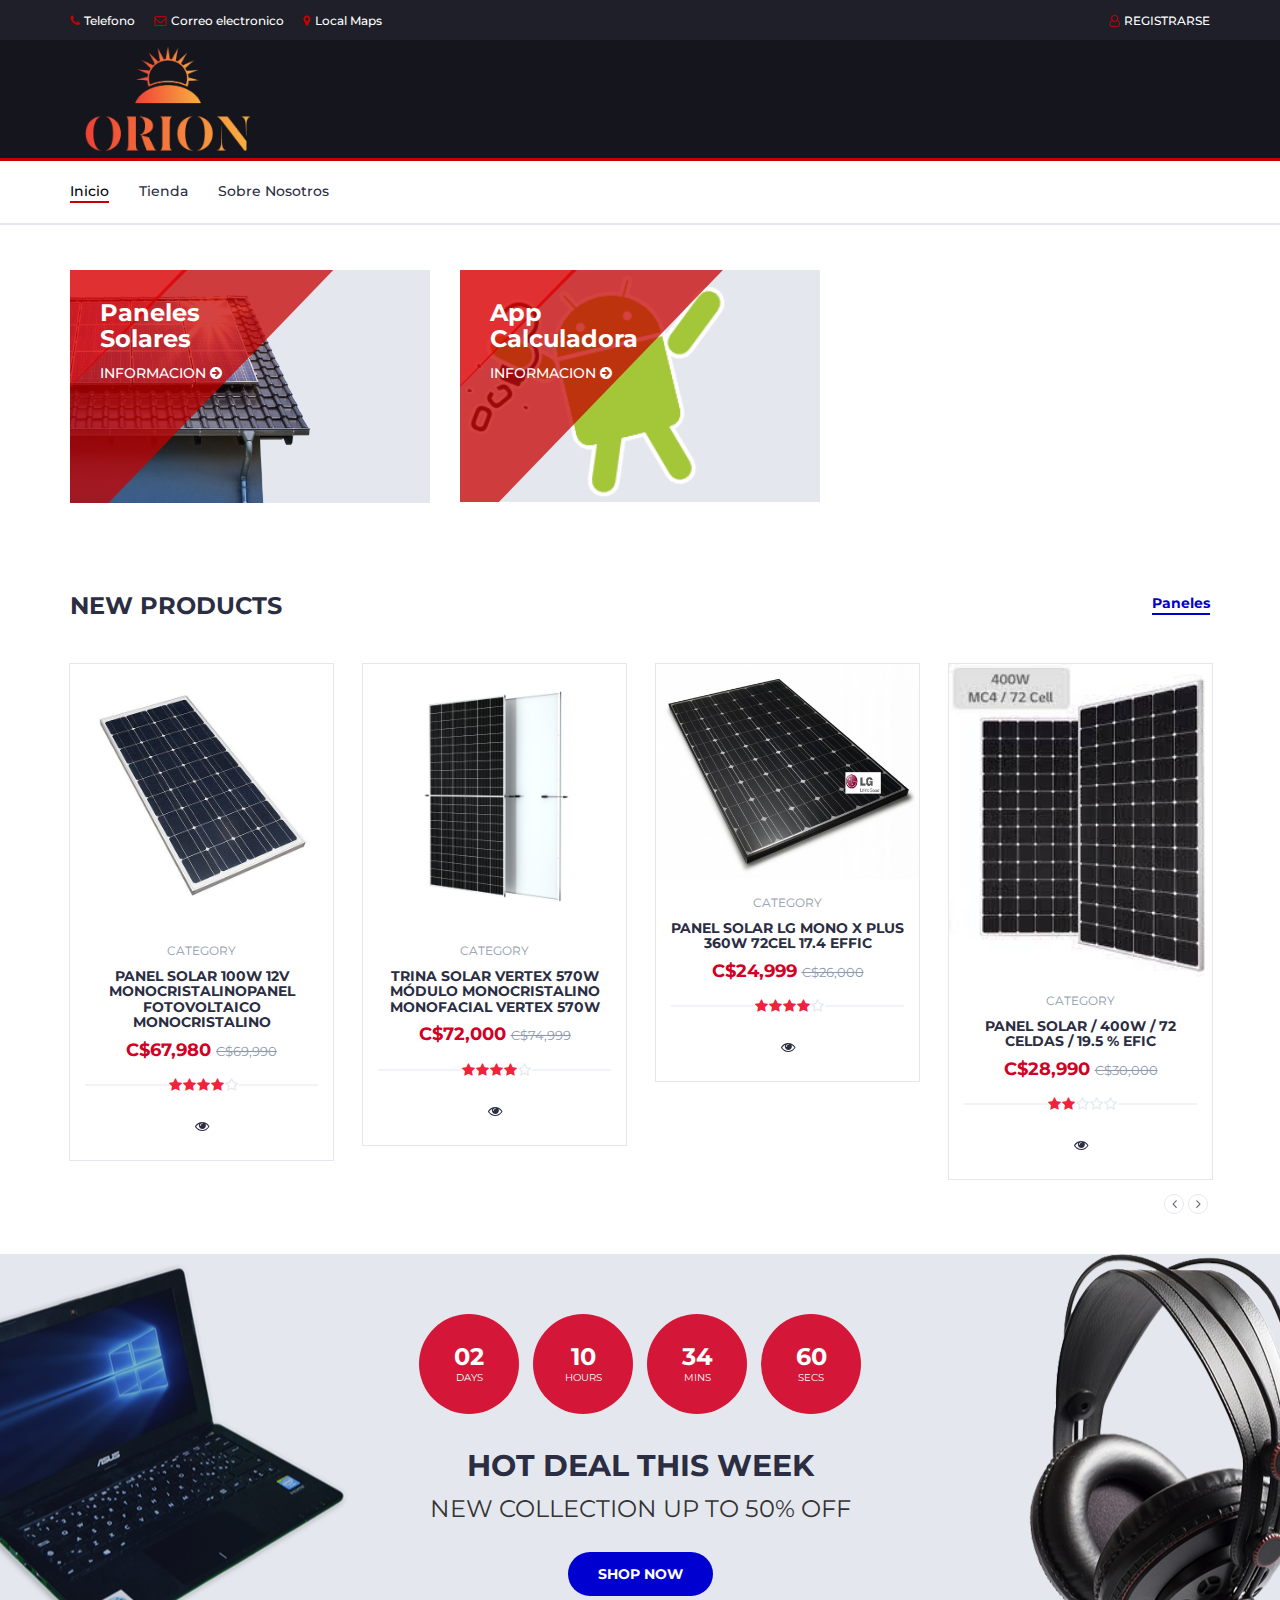
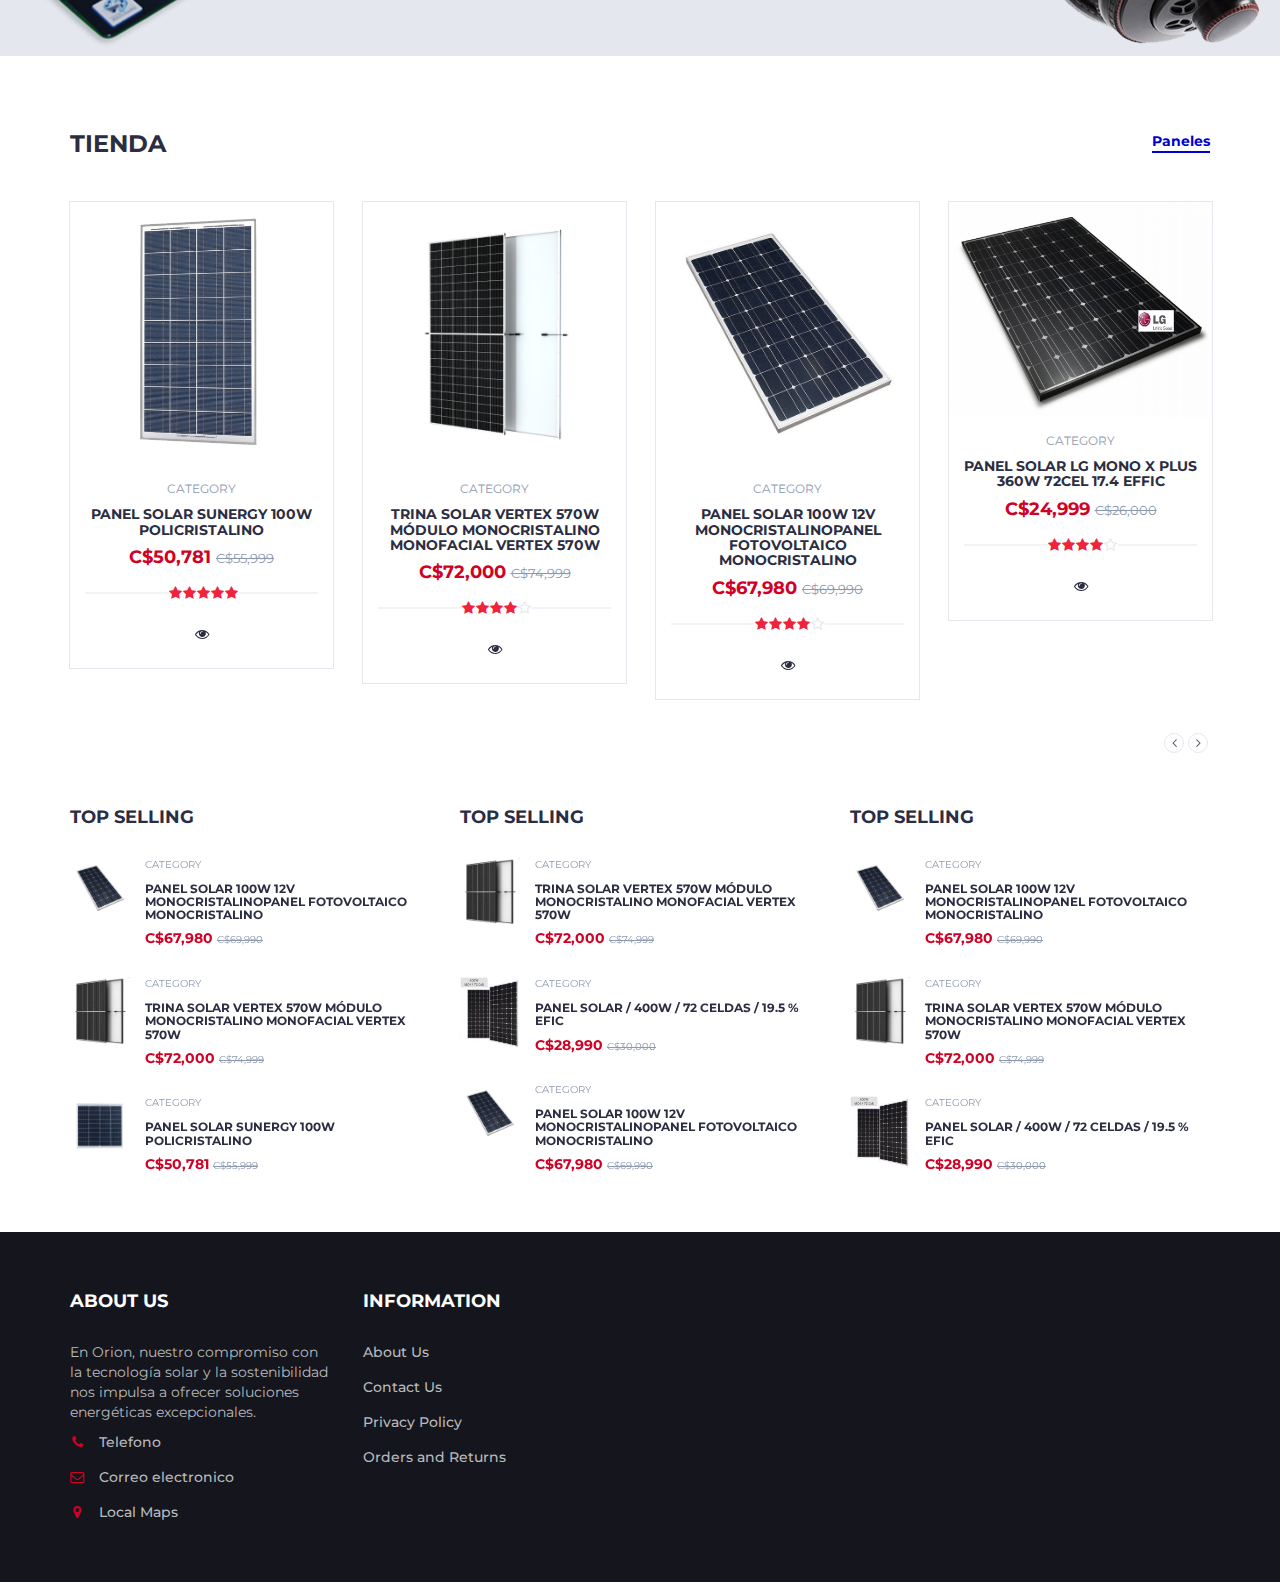
==== index.html @ b69efedc "act" ====
<!DOCTYPE html>
<html lang="en">
	<head>
		<meta charset="utf-8">
		<meta http-equiv="X-UA-Compatible" content="IE=edge">
		<meta name="viewport" content="width=device-width, initial-scale=1">
		 <!-- The above 3 meta tags *must* come first in the head; any other head content must come *after* these tags -->

		<title>Inicio | Orión</title>

		<!-- Google font -->
		<link href="https://fonts.googleapis.com/css?family=Montserrat:400,500,700" rel="stylesheet">

		<!-- Bootstrap -->
		<link type="text/css" rel="stylesheet" href="css/bootstrap.min.css"/>

		<!-- Slick -->
		<link type="text/css" rel="stylesheet" href="css/slick.css"/>
		<link type="text/css" rel="stylesheet" href="css/slick-theme.css"/>

		<!-- nouislider -->
		<link type="text/css" rel="stylesheet" href="css/nouislider.min.css"/>

		<!-- Font Awesome Icon -->
		<link rel="stylesheet" href="css/font-awesome.min.css">

		<!-- Custom stlylesheet -->
		<link type="text/css" rel="stylesheet" href="css/style.css"/>

		<!-- HTML5 shim and Respond.js for IE8 support of HTML5 elements and media queries -->
		<!-- WARNING: Respond.js doesn't work if you view the page via file:// -->
		<!--[if lt IE 9]>
		  <script src="https://oss.maxcdn.com/html5shiv/3.7.3/html5shiv.min.js"></script>
		  <script src="https://oss.maxcdn.com/respond/1.4.2/respond.min.js"></script>
		<![endif]-->

    </head>
	<body>
		<!-- HEADER -->
		<header>
			<!-- TOP HEADER -->
			<div id="top-header">
				<div class="container">
					<ul class="header-links pull-left">
						<li><a href="https://api.whatsapp.com/send?phone=50578000739" target="_blank"><i class="fa fa-phone"></i>Telefono</a></li>
						<li><a href="https://mail.google.com/mail/u/0/#all?compose=DmwnWsdDxHZrjQcBSqwxXVgsZwNZvrclmrQvTxMDxfmbJLDRdxqmXTDnPGCnsLcTkZTMPWDdGZxl"><i class="fa fa-envelope-o"></i>Correo electronico</a></li>
						<li><a href="https://goo.gl/maps/2Bye7nDA3niQNHXu9" target="_blank"><i class="fa fa-map-marker"></i>Local Maps</a></li>
					</ul>
					<ul class="header-links pull-right">
						<li><a href="/blank.html"><i class="fa fa-user-o" id="account"></i>REGISTRARSE</a></li>
					</ul>
				</div>
			</div>
			<!-- /TOP HEADER -->

			<script>
				window.onload = function() {
					var queryString = window.location.search;
					var urlParams = new URLSearchParams(queryString);
					var name = urlParams.get('name');
					if (name) {
						var accountLink = document.querySelector('.header-links li a[href="/blank.html"]');
						accountLink.innerHTML = '<i class="fa fa-user-o"></i>' + name;
					}
				};
			</script>

			<!-- MAIN HEADER -->
			<div id="header">
				<!-- container -->
				<div class="container">
					<!-- row -->
					<div class="rowL">
						<!-- LOGO -->
						<div class="col-md-3">
							<div class="header-logo">
								<a href="/index.html" class="logo">
									<img src="./img/logo.png" alt="" id="Logo_">
								</a>
							</div>
						</div>
						<!-- /LOGO -->


						<!-- ACCOUNT -->
						<div class="col-md-3 clearfix">
							<div class="header-ctn">



								<!-- Menu Toogle -->
								<div class="menu-toggle">
									<a href="#">
										<i class="fa fa-bars"></i>
										<span>Menu</span>
									</a>
								</div>
								<!-- /Menu Toogle -->
							</div>
						</div>
						<!-- /ACCOUNT -->
					</div>
					<!-- row -->
				</div>
				<!-- container -->
			</div>
			<!-- /MAIN HEADER -->
		</header>
		<!-- /HEADER -->

		<!-- NAVIGATION -->
		<nav id="navigation">
			<!-- container -->
			<div class="container">
				<!-- responsive-nav -->
				<div id="responsive-nav">
					<!-- NAV -->
					<ul class="main-nav nav navbar-nav">
						<li class="active"><a href="/index.html">Inicio</a></li>
						<li><a href="https://www.whatsapp.com/catalog/50578000739/?app_absent=0">Tienda</a></li>
						<li><a href="/about us.html">Sobre Nosotros</a></li>
					</ul>
					<!-- /NAV -->
				</div>
				<!-- /responsive-nav -->
			</div>
			<!-- /container -->
		</nav>
		<!-- /NAVIGATION -->

		<!-- SECTION -->
		<div class="section">
			<!-- container -->
			<div class="container">
				<!-- row -->
				<div class="row">
					<!-- shop -->
					<div class="col-md-4 col-xs-6">
						<div class="shop">
							<div class="shop-img">
								<img src="./img/product01 (2).png" alt="" id="product01">
							</div>
							<div class="shop-body">
								<h3>Paneles<br>Solares<br></h3>
								<a href="/Product_P.html" class="cta-btn">Informacion <i class="fa fa-arrow-circle-right"></i></a>
							</div>
						</div>
					</div>
					<!-- /shop -->


					<!-- shop -->
					<div class="col-md-4 col-xs-6">
						<div class="shop">
							<div class="shop-img">
								<img src="./img/product03.png" alt="" id="product03">
							</div>
							<div class="shop-body">
								<h3>App<br>Calculadora</h3>
								<a href="/app.html" class="cta-btn">Informacion <i class="fa fa-arrow-circle-right"></i></a>
							</div>
						</div>
					</div>
					<!-- /shop -->
				</div>
				<!-- /row -->
			</div>
			<!-- /container -->
		</div>
		<!-- /SECTION -->

		<!-- SECTION -->
		<div class="section">
			<!-- container -->
			<div class="container">
				<!-- row -->
				<div class="row">

					<!-- section title -->
					<div class="col-md-12">
						<div class="section-title">
							<h3 class="title">New Products</h3>
							<div class="section-nav">
								<ul class="section-tab-nav tab-nav">
									<li class="active"><a data-toggle="tab" href="#tab1">Paneles</a></li>
								</ul>
							</div>
						</div>
					</div>
					<!-- /section title -->

					<!-- Products tab & slick -->
					<div class="col-md-12">
						<div class="row">
							<div class="products-tabs">
								<!-- tab -->
								<div id="tab1" class="tab-pane active">
									<div class="products-slick" data-nav="#slick-nav-1">
										<!-- product -->
										<div class="product">
											<div class="product-img">
												<img src="./img/Panel Solar 100W 12V MonocristalinoPanel fotovoltaico monocristalinop2.jpg" alt="" id="product05" style="width: 100%;">
											</div>
											<div class="product-body">
												<p class="product-category">Category</p>
												<h3 class="product-name"><a href="#">Panel Solar 100W 12V MonocristalinoPanel fotovoltaico monocristalino</a></h3>
												<h4 class="product-price">C$67,980 <del class="product-old-price">C$69,990</del></h4>
												<div class="product-rating">
													<i class="fa fa-star"></i>
													<i class="fa fa-star"></i>
													<i class="fa fa-star"></i>
													<i class="fa fa-star"></i>
													<i class="fa fa-star-o"></i>
												</div>
												<div class="product-btns">
													<a href="/html P/Product_P.html"><button class="quick-view"><i class="fa fa-eye"></i></a><span class="tooltipp">quick view</span></button>
												</div>
											</div>
											<div class="add-to-cart">
												<a href="/html P/Product_P.html"><button class="add-to-cart-btn"><i class="fa fa-shopping-cart"></i>  Informacion</button> </a>
											</div>
										</div>
										<!-- /product -->

										<!-- product -->
										<div class="product">
											<div class="product-img">
												<img src="./img/TRINA SOLAR VERTEX 570W MÓDULO MONOCRISTALINO MONOFACIAL VERTEX 570W.jpg" alt="" id="product05" style="width: 100%;">
											</div>
											<div class="product-body">
												<p class="product-category">Category</p>
												<h3 class="product-name"><a href="#">TRINA SOLAR VERTEX 570W MÓDULO MONOCRISTALINO MONOFACIAL VERTEX 570W</a></h3>
												<h4 class="product-price">C$72,000 <del class="product-old-price">C$74,999</del></h4>
												<div class="product-rating">
													<i class="fa fa-star"></i>
													<i class="fa fa-star"></i>
													<i class="fa fa-star"></i>
													<i class="fa fa-star"></i>
													<i class="fa fa-star-o"></i>
												</div>

												<div class="product-btns">
													<a href="/html P/Product_p2.html"><button class="quick-view"><i class="fa fa-eye"></i></a><span class="tooltipp">quick view</span></button>
												</div>
											</div>
											<div class="add-to-cart">
												<a href="/html P/Product_p2.html"><button class="add-to-cart-btn"><i class="fa fa-shopping-cart"></i>  Informacion</button> </a>
											</div>
										</div>
										<!-- /product -->

										<!-- product -->
										<div class="product">
											<div class="product-img">
												<img src="./img/Panel Solar LG mono X plus 360w 72cel 17.4 Effic.jpeg" alt="" id="product05" style="width: 100%;">
											</div>
											<div class="product-body">
												<p class="product-category">Category</p>
												<h3 class="product-name"><a href="#">Panel Solar LG mono X plus 360w 72cel 17.4 Effic</a></h3>
												<h4 class="product-price">C$24,999 <del class="product-old-price">C$26,000</del></h4>
												<div class="product-rating">
													<i class="fa fa-star"></i>
													<i class="fa fa-star"></i>
													<i class="fa fa-star"></i>
													<i class="fa fa-star"></i>
													<i class="fa fa-star-o"></i>
												</div>
												<div class="product-btns">
													<a href="/html P/Product_p3.html"><button class="quick-view"><i class="fa fa-eye"></i></a><span class="tooltipp">quick view</span></button>
												</div>
											</div>
											<div class="add-to-cart">
												<a href="/html P/Product_p3.html"><button class="add-to-cart-btn"><i class="fa fa-shopping-cart"></i>  Informacion</button> </a>
											</div>
										</div>
										<!-- /product -->

										<!-- product -->
										<div class="product">
											<div class="product-img">
												<img src="./img/PANEL SOLAR 400W 72 CELDAS 19.5EFIC15 AÑOS G.jpeg" alt="" id="product05" style="width: 100%;">
											</div>
											<div class="product-body">
												<p class="product-category">Category</p>
												<h3 class="product-name"><a href="#">PANEL SOLAR / 400W / 72 CELDAS / 19.5 % EFIC </a></h3>
												<h4 class="product-price">C$28,990 <del class="product-old-price">C$30,000</del></h4>
												<div class="product-rating">
													<i class="fa fa-star"></i>
													<i class="fa fa-star"></i>
													<i class="fa fa-star-o"></i>
													<i class="fa fa-star-o"></i>
													<i class="fa fa-star-o"></i>
												</div>
												<div class="product-btns">
													<a href="/html P/Product_p4.html"><button class="quick-view"><i class="fa fa-eye"></i></a><span class="tooltipp">quick view</span></button>
												</div>
											</div>
											<div class="add-to-cart">
												<a href="/html P/Product_p4.html"><button class="add-to-cart-btn"><i class="fa fa-shopping-cart"></i>  Informacion</button> </a>
											</div>
										</div>
										<!-- /product -->

										<!-- product -->
										<div class="product">
											<div class="product-img">
												<img src="./img/SUNERGY_100W-POLY.png" alt="" id="product05" style="width: 100%;">
											</div>
											<div class="product-body">
												<p class="product-category">Category</p>
												<h3 class="product-name"><a href="#">PANEL SOLAR SUNERGY 100W POLICRISTALINO</a></h3>
												<h4 class="product-price">C$50,781 <del class="product-old-price">C$55,999</del></h4>
												<div class="product-rating">
													<i class="fa fa-star"></i>
													<i class="fa fa-star"></i>
													<i class="fa fa-star"></i>
													<i class="fa fa-star"></i>
													<i class="fa fa-star"></i>
												</div>
												<div class="product-btns">
													<a href="html P/product_p5.html"><button class="quick-view"><i class="fa fa-eye"></i></a><span class="tooltipp">quick view</span></button>
												</div>
											</div>
											<div class="add-to-cart">
												<a href="html P/product_p5.html"><button class="add-to-cart-btn"><i class="fa fa-shopping-cart"></i>  Informacion</button> </a>
											</div>
										</div>
										<!-- /product -->
									</div>
									<div id="slick-nav-1" class="products-slick-nav"></div>
								</div>
								<!-- /tab -->
							</div>
						</div>
					</div>
					<!-- Products tab & slick -->
				</div>
				<!-- /row -->
			</div>
			<!-- /container -->
		</div>
		<!-- /SECTION -->

		<!-- HOT DEAL SECTION -->
		<div id="hot-deal" class="section">
			<!-- container -->
			<div class="container">
				<!-- row -->
				<div class="row">
					<div class="col-md-12">
						<div class="hot-deal">
							<ul class="hot-deal-countdown">
								<li>
									<div>
										<h3>02</h3>
										<span>Days</span>
									</div>
								</li>
								<li>
									<div>
										<h3>10</h3>
										<span>Hours</span>
									</div>
								</li>
								<li>
									<div>
										<h3>34</h3>
										<span>Mins</span>
									</div>
								</li>
								<li>
									<div>
										<h3>60</h3>
										<span>Secs</span>
									</div>
								</li>
							</ul>
							<h2 class="text-uppercase">hot deal this week</h2>
							<p>New Collection Up to 50% OFF</p>
							<a class="primary-btn cta-btn" href="https://www.whatsapp.com/catalog/50578000739/?app_absent=0">Shop now</a>
						</div>
					</div>
				</div>
				<!-- /row -->
			</div>
			<!-- /container -->
		</div>
		<!-- /HOT DEAL SECTION -->

		<!-- SECTION -->
		<div class="section">
			<!-- container -->
			<div class="container">
				<!-- row -->
				<div class="row">

					<!-- section title -->
					<div class="col-md-12">
						<div class="section-title">
							<h3 class="title">Tienda</h3>
							<div class="section-nav">
								<ul class="section-tab-nav tab-nav">
									<li class="active"><a data-toggle="tab" href="#tab2">Paneles</a></li>
								</ul>
							</div>
						</div>
					</div>
					<!-- /section title -->

					<!-- Products tab & slick -->
					<div class="col-md-12">
						<div class="row">
							<div class="products-tabs">
								<!-- tab -->
								<div id="tab2" class="tab-pane fade in active">
									<div class="products-slick" data-nav="#slick-nav-2">
										<!-- product -->
										<div class="product">
											<div class="product-img">
												<img src="./img/SUNERGY_100W-POLY.png" alt="" id="product05" style="width: 100%;">
											</div>
											<div class="product-body">
												<p class="product-category">Category</p>
												<h3 class="product-name"><a href="html P/product_p5.html">PANEL SOLAR SUNERGY 100W POLICRISTALINO</a></h3>
												<h4 class="product-price">C$50,781 <del class="product-old-price">C$55,999</del></h4>
												<div class="product-rating">
													<i class="fa fa-star"></i>
													<i class="fa fa-star"></i>
													<i class="fa fa-star"></i>
													<i class="fa fa-star"></i>
													<i class="fa fa-star"></i>
												</div>
												<div class="product-btns">
													<a href="html P/product_p5.html"><button class="quick-view"><i class="fa fa-eye"></i></a><span class="tooltipp">quick view</span></button>
												</div>
											</div>
											<div class="add-to-cart">
												<a href="html P/product_p5.html"><button class="add-to-cart-btn"><i class="fa fa-shopping-cart"></i>  Informacion</button> </a>
											</div>
										</div>
										<!-- /product -->

										<!-- product -->
										<div class="product">
											<div class="product-img">
												<img src="./img/TRINA SOLAR VERTEX 570W MÓDULO MONOCRISTALINO MONOFACIAL VERTEX 570W.jpg" alt="" id="product05" style="width: 100%;">
											</div>
											<div class="product-body">
												<p class="product-category">Category</p>
												<h3 class="product-name"><a href="/html P/Product_p2.html">TRINA SOLAR VERTEX 570W MÓDULO MONOCRISTALINO MONOFACIAL VERTEX 570W</a></h3>
												<h4 class="product-price">C$72,000 <del class="product-old-price">C$74,999</del></h4>
												<div class="product-rating">
													<i class="fa fa-star"></i>
													<i class="fa fa-star"></i>
													<i class="fa fa-star"></i>
													<i class="fa fa-star"></i>
													<i class="fa fa-star-o"></i>
												</div>

												<div class="product-btns">
													<a href="/html P/Product_p2.html"><button class="quick-view"><i class="fa fa-eye"></i></a><span class="tooltipp">quick view</span></button>
												</div>
											</div>
											<div class="add-to-cart">
												<a href="/html P/Product_p2.html"><button class="add-to-cart-btn"><i class="fa fa-shopping-cart"></i>  Informacion</button> </a>
											</div>
										</div>
										<!-- /product -->

										<!-- product -->
										<div class="product">
											<div class="product-img">
												<img src="./img/Panel Solar 100W 12V MonocristalinoPanel fotovoltaico monocristalinop2.jpg" alt="" id="product05" style="width: 100%;">
											</div>
											<div class="product-body">
												<p class="product-category">Category</p>
												<h3 class="product-name"><a href="/html P/Product_P.html">Panel Solar 100W 12V MonocristalinoPanel fotovoltaico monocristalino</a></h3>
												<h4 class="product-price">C$67,980 <del class="product-old-price">C$69,990</del></h4>
												<div class="product-rating">
													<i class="fa fa-star"></i>
													<i class="fa fa-star"></i>
													<i class="fa fa-star"></i>
													<i class="fa fa-star"></i>
													<i class="fa fa-star-o"></i>
												</div>
												<div class="product-btns">
													<a href="/html P/Product_P.html"><button class="quick-view"><i class="fa fa-eye"></i></a><span class="tooltipp">quick view</span></button>
												</div>
											</div>
											<div class="add-to-cart">
												<a href="/html P/Product_P.html"><button class="add-to-cart-btn"><i class="fa fa-shopping-cart"></i>  Informacion</button> </a>
											</div>
										</div>
										<!-- /product -->

										<div class="product">
											<div class="product-img">
												<img src="./img/Panel Solar LG mono X plus 360w 72cel 17.4 Effic.jpeg" alt="" id="product05" style="width: 100%;">
											</div>
											<div class="product-body">
												<p class="product-category">Category</p>
												<h3 class="product-name"><a href="html P/Product_p3.html">Panel Solar LG mono X plus 360w 72cel 17.4 Effic</a></h3>
												<h4 class="product-price">C$24,999 <del class="product-old-price">C$26,000</del></h4>
												<div class="product-rating">
													<i class="fa fa-star"></i>
													<i class="fa fa-star"></i>
													<i class="fa fa-star"></i>
													<i class="fa fa-star"></i>
													<i class="fa fa-star-o"></i>
												</div>
												<div class="product-btns">
													<a href="/html P/Product_p3.html"><button class="quick-view"><i class="fa fa-eye"></i></a><span class="tooltipp">quick view</span></button>
												</div>
											</div>
											<div class="add-to-cart">
												<a href="/html P/Product_p3.html"><button class="add-to-cart-btn"><i class="fa fa-shopping-cart"></i>  Informacion</button> </a>
											</div>
										</div>
										<!-- product -->
										<div class="product">
											<div class="product-img">
												<img src="./img/PANEL SOLAR 400W 72 CELDAS 19.5EFIC15 AÑOS G.jpeg" alt="" id="product05" style="width: 100%;">
											</div>
											<div class="product-body">
												<p class="product-category">Category</p>
												<h3 class="product-name"><a href="html P/Product_p4.html">PANEL SOLAR / 400W / 72 CELDAS / 19.5 % EFIC </a></h3>
												<h4 class="product-price">C$28,990 <del class="product-old-price">C$30,000</del></h4>
												<div class="product-rating">
													<i class="fa fa-star"></i>
													<i class="fa fa-star"></i>
													<i class="fa fa-star-o"></i>
													<i class="fa fa-star-o"></i>
													<i class="fa fa-star-o"></i>
												</div>
												<div class="product-btns">
													<a href="/html P/Product_p4.html"><button class="quick-view"><i class="fa fa-eye"></i></a><span class="tooltipp">quick view</span></button>
												</div>
											</div>
											<div class="add-to-cart">
												<a href="/html P/Product_p4.html"><button class="add-to-cart-btn"><i class="fa fa-shopping-cart"></i>  Informacion</button> </a>
											</div>
										</div>
										<!-- /product -->
									</div>
									<div id="slick-nav-2" class="products-slick-nav"></div>
								</div>
								<!-- /tab -->
							</div>
						</div>
					</div>
					<!-- /Products tab & slick -->
				</div>
				<!-- /row -->
			</div>
			<!-- /container -->
		</div>
		<!-- /SECTION -->

		<!-- SECTION -->
		<div class="section">
			<!-- container -->
			<div class="container">
				<!-- row -->
				<div class="row">
					<div class="col-md-4 col-xs-6">
						<div class="section-title">
							<h4 class="title">Top selling</h4>
							<div class="section-nav">
								<div id="slick-nav-3" class="products-slick-nav"></div>
							</div>
						</div>

						<div class="products-widget-slick" data-nav="#slick-nav-3">
							<div>
								<!-- product widget -->
								<div class="product-widget">
									<div class="product-img">
										<img src="./img/Panel Solar 100W 12V MonocristalinoPanel fotovoltaico monocristalinop2.jpg" alt="">
									</div>
									<div class="product-body">
										<p class="product-category">Category</p>
										<h3 class="product-name"><a href="/html P/Product_P.html">PANEL SOLAR 100W 12V MONOCRISTALINOPANEL FOTOVOLTAICO MONOCRISTALINO</a></h3>
										<h4 class="product-price">C$67,980 <del class="product-old-price">C$69,990</del></h4>
									</div>
								</div>
								<!-- /product widget -->

								<!-- product widget -->
								<div class="product-widget">
									<div class="product-img">
										<img src="./img/TRINA SOLAR VERTEX 570W MÓDULO MONOCRISTALINO MONOFACIAL VERTEX 570Wp2.jpg" alt="">
									</div>
									<div class="product-body">
										<p class="product-category">Category</p>
										<h3 class="product-name"><a href="#">TRINA SOLAR VERTEX 570W MÓDULO MONOCRISTALINO MONOFACIAL VERTEX 570W</a></h3>
										<h4 class="product-price">C$72,000 <del class="product-old-price">C$74,999</del></h4>
									</div>
								</div>
								<!-- /product widget -->

								<!-- product widget -->
								<div class="product-widget">
									<div class="product-img">
										<img src="./img/SUNERGY_100W-POLY2.webp" alt="">
									</div>
									<div class="product-body">
										<p class="product-category">Category</p>
										<h3 class="product-name"><a href="#">PANEL SOLAR SUNERGY 100W POLICRISTALINO</a></h3>
										<h4 class="product-price">C$50,781 <del class="product-old-price">C$55,999</del></h4>
									</div>
								</div>
								<!-- product widget -->
							</div>

						</div>
					</div>

					<div class="col-md-4 col-xs-6">
						<div class="section-title">
							<h4 class="title">Top selling</h4>
							<div class="section-nav">
								<div id="slick-nav-4" class="products-slick-nav"></div>
							</div>
						</div>

						<div class="products-widget-slick" data-nav="#slick-nav-4">
							<div>
								<!-- product widget -->
								<div class="product-widget">
									<div class="product-img">
										<img src="./img/TRINA SOLAR VERTEX 570W MÓDULO MONOCRISTALINO MONOFACIAL VERTEX 570Wp2.jpg" alt="">
									</div>
									<div class="product-body">
										<p class="product-category">Category</p>
										<h3 class="product-name"><a href="#">TRINA SOLAR VERTEX 570W MÓDULO MONOCRISTALINO MONOFACIAL VERTEX 570W</a></h3>
										<h4 class="product-price">C$72,000 <del class="product-old-price">C$74,999</del></h4>
									</div>
								</div>
								<!-- /product widget -->

								<!-- product widget -->
								<div class="product-widget">
									<div class="product-img">
										<img src="./img/PANEL SOLAR 400W 72 CELDAS 19.5EFIC15 AÑOS G.jpeg" alt="">
									</div>
									<div class="product-body">
										<p class="product-category">Category</p>
										<h3 class="product-name"><a href="#">PANEL SOLAR / 400W / 72 CELDAS / 19.5 % EFIC </a></h3>
										<h4 class="product-price">C$28,990 <del class="product-old-price">C$30,000</del></h4>
									</div>
								</div>
								<!-- /product widget -->

								<!-- product widget -->
								<div class="product-widget">
									<div class="product-img">
										<img src="./img/Panel Solar 100W 12V MonocristalinoPanel fotovoltaico monocristalinop2.jpg" alt="">
									</div>
									<div class="product-body">
										<p class="product-category">Category</p>
										<h3 class="product-name"><a href="/html P/Product_P.html">PANEL SOLAR 100W 12V MONOCRISTALINOPANEL FOTOVOLTAICO MONOCRISTALINO</a></h3>
										<h4 class="product-price">C$67,980 <del class="product-old-price">C$69,990</del></h4>
									</div>
								</div>
								<!-- /product widget -->
							</div>

						</div>
					</div>

					<div class="clearfix visible-sm visible-xs"></div>

					<div class="col-md-4 col-xs-6">
						<div class="section-title">
							<h4 class="title">Top selling</h4>
							<div class="section-nav">
								<div id="slick-nav-5" class="products-slick-nav"></div>
							</div>
						</div>

						<div class="products-widget-slick" data-nav="#slick-nav-5">
							<div>
								<!-- product widget -->
								<div class="product-widget">
									<div class="product-img">
										<img src="./img/Panel Solar 100W 12V MonocristalinoPanel fotovoltaico monocristalinop2.jpg" alt="">
									</div>
									<div class="product-body">
										<p class="product-category">Category</p>
										<h3 class="product-name"><a href="/html P/Product_P.html">PANEL SOLAR 100W 12V MONOCRISTALINOPANEL FOTOVOLTAICO MONOCRISTALINO</a></h3>
										<h4 class="product-price">C$67,980 <del class="product-old-price">C$69,990</del></h4>
									</div>
								</div>
								<!-- /product widget -->

								<!-- product widget -->
								<div class="product-widget">
									<div class="product-img">
										<img src="./img/TRINA SOLAR VERTEX 570W MÓDULO MONOCRISTALINO MONOFACIAL VERTEX 570Wp2.jpg" alt="">
									</div>
									<div class="product-body">
										<p class="product-category">Category</p>
										<h3 class="product-name"><a href="/html P/Product_p2.html">TRINA SOLAR VERTEX 570W MÓDULO MONOCRISTALINO MONOFACIAL VERTEX 570W</a></h3>
										<h4 class="product-price">C$72,000 <del class="product-old-price">C$74,999</del></h4>
									</div>
								</div>

								<!-- product widget -->
								<div class="product-widget">
									<div class="product-img">
										<img src="./img/PANEL SOLAR 400W 72 CELDAS 19.5EFIC15 AÑOS G.jpeg" alt="">
									</div>
									<div class="product-body">
										<p class="product-category">Category</p>
										<h3 class="product-name"><a href="#">PANEL SOLAR / 400W / 72 CELDAS / 19.5 % EFIC </a></h3>
										<h4 class="product-price">C$28,990 <del class="product-old-price">C$30,000</del></h4>
									</div>
								</div>
								<!-- /product widget -->
							</div>
						</div>
					</div>

				</div>
				<!-- /row -->
			</div>
			<!-- /container -->
		</div>
		<!-- /SECTION -->


		<!-- FOOTER -->
		<footer id="footer">
			<!-- top footer -->
			<div class="section">
				<!-- container -->
				<div class="container">
					<!-- row -->
					<div class="row">
						<div class="col-md-3 col-xs-6">
							<div class="footer">
								<h3 class="footer-title">About Us</h3>
								<p>En Orion, nuestro compromiso con la tecnología solar y la sostenibilidad nos impulsa a ofrecer soluciones energéticas excepcionales.</p>
								<ul class="footer-links">
									<li><a href="https://api.whatsapp.com/send?phone=50589466511" target="_blank"><i class="fa fa-phone"></i>Telefono</a></li>
									<li><a href="https://mail.google.com/mail/u/0/#all?compose=DmwnWsdDxHZrjQcBSqwxXVgsZwNZvrclmrQvTxMDxfmbJLDRdxqmXTDnPGCnsLcTkZTMPWDdGZxl" target="_blank"><i class="fa fa-envelope-o"></i>Correo electronico</a></li>
									<li><a href="https://goo.gl/maps/2Bye7nDA3niQNHXu9" target="_blank"><i class="fa fa-map-marker"></i>Local Maps</a></li>
								</ul>
							</div>
						</div>

						<div class="clearfix visible-xs"></div>

						<div class="col-md-3 col-xs-6">
							<div class="footer">
								<h3 class="footer-title">Information</h3>
								<ul class="footer-links">
									<li><a href="../about us.html">About Us</a></li>
									<li><a href="https://api.whatsapp.com/send?phone=+50578000739&text=Ocupo%20tener%20un%20contacto%20con%20usted%20para%20resolver%20una%20consulta">Contact Us</a></li>
									<li><a href="/politica.html">Privacy Policy</a></li>
									<li><a href="https://www.whatsapp.com/catalog/50578000739/?app_absent=0">Orders and Returns</a></li>
								</ul>
							</div>
						</div>

					</div>
					<!-- /row -->
				</div>
				<!-- /container -->
			</div>
			<!-- /top footer -->
		</footer>
		<!-- /FOOTER -->

		<!-- jQuery Plugins -->
		<script src="js/jquery.min.js"></script>
		<script src="js/bootstrap.min.js"></script>
		<script src="js/slick.min.js"></script>
		<script src="js/nouislider.min.js"></script>
		<script src="js/jquery.zoom.min.js"></script>
		<script src="js/main.js"></script>

	</body>
</html>
---- css/nouislider.min.css ----
/*! nouislider - 10.0.0 - 2017-05-28 14:52:48 */.noUi-target,.noUi-target *{-webkit-touch-callout:none;-webkit-tap-highlight-color:transparent;-webkit-user-select:none;-ms-touch-action:none;touch-action:none;-ms-user-select:none;-moz-user-select:none;user-select:none;-moz-box-sizing:border-box;box-sizing:border-box}.noUi-target{position:relative;direction:ltr}.noUi-base{width:100%;height:100%;position:relative;z-index:1}.noUi-connect{position:absolute;right:0;top:0;left:0;bottom:0}.noUi-origin{position:absolute;height:0;width:0}.noUi-handle{position:relative;z-index:1}.noUi-state-tap .noUi-connect,.noUi-state-tap .noUi-origin{-webkit-transition:top .3s,right .3s,bottom .3s,left .3s;transition:top .3s,right .3s,bottom .3s,left .3s}.noUi-state-drag *{cursor:inherit!important}.noUi-base,.noUi-handle{-webkit-transform:translate3d(0,0,0);transform:translate3d(0,0,0)}.noUi-horizontal{height:18px}.noUi-horizontal .noUi-handle{width:34px;height:28px;left:-17px;top:-6px}.noUi-vertical{width:18px}.noUi-vertical .noUi-handle{width:28px;height:34px;left:-6px;top:-17px}.noUi-target{background:#FAFAFA;border-radius:4px;border:1px solid #D3D3D3;box-shadow:inset 0 1px 1px #F0F0F0,0 3px 6px -5px #BBB}.noUi-connect{background:#3FB8AF;border-radius:4px;box-shadow:inset 0 0 3px rgba(51,51,51,.45);-webkit-transition:background 450ms;transition:background 450ms}.noUi-draggable{cursor:ew-resize}.noUi-vertical .noUi-draggable{cursor:ns-resize}.noUi-handle{border:1px solid #D9D9D9;border-radius:3px;background:#FFF;cursor:default;box-shadow:inset 0 0 1px #FFF,inset 0 1px 7px #EBEBEB,0 3px 6px -3px #BBB}.noUi-active{box-shadow:inset 0 0 1px #FFF,inset 0 1px 7px #DDD,0 3px 6px -3px #BBB}.noUi-handle:after,.noUi-handle:before{content:"";display:block;position:absolute;height:14px;width:1px;background:#E8E7E6;left:14px;top:6px}.noUi-handle:after{left:17px}.noUi-vertical .noUi-handle:after,.noUi-vertical .noUi-handle:before{width:14px;height:1px;left:6px;top:14px}.noUi-vertical .noUi-handle:after{top:17px}[disabled] .noUi-connect{background:#B8B8B8}[disabled] .noUi-handle,[disabled].noUi-handle,[disabled].noUi-target{cursor:not-allowed}.noUi-pips,.noUi-pips *{-moz-box-sizing:border-box;box-sizing:border-box}.noUi-pips{position:absolute;color:#999}.noUi-value{position:absolute;white-space:nowrap;text-align:center}.noUi-value-sub{color:#ccc;font-size:10px}.noUi-marker{position:absolute;background:#CCC}.noUi-marker-large,.noUi-marker-sub{background:#AAA}.noUi-pips-horizontal{padding:10px 0;height:80px;top:100%;left:0;width:100%}.noUi-value-horizontal{-webkit-transform:translate3d(-50%,50%,0);transform:translate3d(-50%,50%,0)}.noUi-marker-horizontal.noUi-marker{margin-left:-1px;width:2px;height:5px}.noUi-marker-horizontal.noUi-marker-sub{height:10px}.noUi-marker-horizontal.noUi-marker-large{height:15px}.noUi-pips-vertical{padding:0 10px;height:100%;top:0;left:100%}.noUi-value-vertical{-webkit-transform:translate3d(0,50%,0);transform:translate3d(0,50%,0);padding-left:25px}.noUi-marker-vertical.noUi-marker{width:5px;height:2px;margin-top:-1px}.noUi-marker-vertical.noUi-marker-sub{width:10px}.noUi-marker-vertical.noUi-marker-large{width:15px}.noUi-tooltip{display:block;position:absolute;border:1px solid #D9D9D9;border-radius:3px;background:#fff;color:#000;padding:5px;text-align:center;white-space:nowrap}.noUi-horizontal .noUi-tooltip{-webkit-transform:translate(-50%,0);transform:translate(-50%,0);left:50%;bottom:120%}.noUi-vertical .noUi-tooltip{-webkit-transform:translate(0,-50%);transform:translate(0,-50%);top:50%;right:120%}
---- css/style.css ----
/*
Template Name: Electro - HTML Ecommerce Template
Author: yaminncco

Colors:
	Body 		: #333
	Headers 	: #2B2D42
	Primary 	: #D10024
	Dark 		: #15161D ##1E1F29
	Grey 		: #E4E7ED #FBFBFC #8D99AE #B9BABC

Fonts: Montserrat

Table OF Contents
------------------------------------
1 > GENERAL
------ Typography
------ Buttons
------ Inputs
------ Sections
------ Breadcrumb
2 > HEADER
------ Top header
------ Logo
------ Search
------ Cart
3 > NAVIGATION
------ Main nav
------ Responsive Nav
4 > CATEGORY SHOP
5 > HOT DEAL
6 > PRODUCT
------ Product
------ Widget product
------ Product slick
7 > STORE PAGE
------ Aside
------ Store
8 > PRODUCT DETAILS PAGE
------ Product view
------ Product details
------ Product tab
9 > CHECKOUT PAGE
10 > NEWSLETTER
11 > FOOTER
11 > SLICK STYLE
12 > RESPONSIVE
------------------------------------*/

/*=========================================================
	01 -> GENERAL
===========================================================*/

/*----------------------------*\
	Typography
\*----------------------------*/

body {
  font-family: 'Montserrat', sans-serif;
  font-weight: 400;
  color: #333;
}

h1, h2, h3, h4, h5, h6 {
  color: #2B2D42;
  font-weight: 700;
  margin: 0 0 10px;
}

a {
  color: #2B2D42;
  font-weight: 500;
  -webkit-transition: 0.2s color;
  transition: 0.2s color;
}

a:hover, a:focus {
  color: #D10024;
  text-decoration: none;
  outline: none;
}

ul, ol {
  margin: 0;
  padding: 0;
  list-style: none
}

/*----------------------------*\
	Buttons
\*----------------------------*/

.primary-btn {
  display: inline-block;
  padding: 12px 30px;
  background-color: #0000d1;
  border: none;
  border-radius: 40px;
  color: #FFF;
  text-transform: uppercase;
  font-weight: 700;
  text-align: center;
  -webkit-transition: 0.2s all;
  transition: 0.2s all;
}

.primary-btn:hover, .primary-btn:focus {
  opacity: 0.9;
  color: #FFF;
}

/*----------------------------*\
	Inputs
\*----------------------------*/

/*-- Text input --*/

.input {
  height: 40px;
  padding: 0px 15px;
  border: 1px solid #E4E7ED;
  background-color: #FFF;
  width: 100%;
}

textarea.input {
  padding: 15px;
  min-height: 90px;
}

/*-- Number input --*/

.input-number {
  position: relative;
}

.input-number input[type="number"]::-webkit-inner-spin-button, .input-number input[type="number"]::-webkit-outer-spin-button {
  -webkit-appearance: none;
  margin: 0;
}

.input-number input[type="number"] {
  -moz-appearance: textfield;
  height: 40px;
  width: 100%;
  border: 1px solid #E4E7ED;
  background-color: #FFF;
  padding: 0px 35px 0px 15px;
}

.input-number .qty-up, .input-number .qty-down {
  position: absolute;
  display: block;
  width: 20px;
  height: 20px;
  border: 1px solid #E4E7ED;
  background-color: #FFF;
  text-align: center;
  font-weight: 700;
  cursor: pointer;
  -webkit-user-select: none;
  -moz-user-select: none;
  -ms-user-select: none;
  user-select: none;
}

.input-number .qty-up {
  right: 0;
  top: 0;
  border-bottom: 0px;
}

.input-number .qty-down {
  right: 0;
  bottom: 0;
}

.input-number .qty-up:hover, .input-number .qty-down:hover {
  background-color: #E4E7ED;
  color: #0000d1;
}

/*-- Select input --*/

.input-select {
  padding: 0px 15px;
  background: #FFF;
  border: 1px solid #E4E7ED;
  height: 40px;
}

/*-- checkbox & radio input --*/

.input-radio, .input-checkbox {
  position: relative;
  display: block;
}

.input-radio input[type="radio"]:not(:checked), .input-radio input[type="radio"]:checked, .input-checkbox input[type="checkbox"]:not(:checked), .input-checkbox input[type="checkbox"]:checked {
  position: absolute;
  margin-left: -9999px;
  visibility: hidden;
}

.input-radio label, .input-checkbox label {
  font-weight: 500;
  min-height: 20px;
  padding-left: 20px;
  margin-bottom: 5px;
  cursor: pointer;
}

.input-radio input[type="radio"]+label span, .input-checkbox input[type="checkbox"]+label span {
  position: absolute;
  left: 0px;
  top: 4px;
  width: 14px;
  height: 14px;
  border: 2px solid #E4E7ED;
  background: #FFF;
}

.input-radio input[type="radio"]+label span {
  border-radius: 50%;
}

.input-radio input[type="radio"]+label span:after {
  content: "";
  position: absolute;
  left: 50%;
  top: 50%;
  -webkit-transform: translate(-50%, -50%) scale(0);
  -ms-transform: translate(-50%, -50%) scale(0);
  transform: translate(-50%, -50%) scale(0);
  background-color: #FFF;
  width: 4px;
  height: 4px;
  border-radius: 50%;
  opacity: 0;
  -webkit-transition: all 0.2s;
  transition: all 0.2s;
}

.input-checkbox input[type="checkbox"]+label span:after {
  content: '✔';
  position: absolute;
  top: -2px;
  left: 1px;
  font-size: 10px;
  color: #FFF;
  opacity: 0;
  -webkit-transform: scale(0);
  -ms-transform: scale(0);
  transform: scale(0);
  -webkit-transition: all 0.2s;
  transition: all 0.2s;
}

.input-radio input[type="radio"]:checked+label span, .input-checkbox input[type="checkbox"]:checked+label span {
  background-color: #D10024;
  border-color: #0000d1;
}

.input-radio input[type="radio"]:checked+label span:after {
  opacity: 1;
  -webkit-transform: translate(-50%, -50%) scale(1);
  -ms-transform: translate(-50%, -50%) scale(1);
  transform: translate(-50%, -50%) scale(1);
}

.input-checkbox input[type="checkbox"]:checked+label span:after {
  opacity: 1;
  -webkit-transform: scale(1);
  -ms-transform: scale(1);
  transform: scale(1);
}

.input-radio .caption, .input-checkbox .caption {
  margin-top: 5px;
  max-height: 0;
  overflow: hidden;
  -webkit-transition: 0.3s max-height;
  transition: 0.3s max-height;
}

.input-radio input[type="radio"]:checked~.caption, .input-checkbox input[type="checkbox"]:checked~.caption {
  max-height: 800px;
}

/*----------------------------*\
	Section
\*----------------------------*/

.section {
  padding-top: 30px;
  padding-bottom: 30px;
}

.section-title {
  position: relative;
  margin-bottom: 30px;
  margin-top: 15px;
}

.section-title .title {
  display: inline-block;
  text-transform: uppercase;
  margin: 0px;
}

.section-title .section-nav {
  float: right;
}

.section-title .section-nav .section-tab-nav {
  display: inline-block;
}

.section-tab-nav li {
  display: inline-block;
  margin-right: 15px;
}

.section-tab-nav li:last-child {
  margin-right: 0px;
}

.section-tab-nav li a {
  font-weight: 700;
  color: #8D99AE;
}

.section-tab-nav li a:after {
  content: "";
  display: block;
  width: 0%;
  height: 2px;
  background-color: #0000d1;
  -webkit-transition: 0.2s all;
  transition: 0.2s all;
}

.section-tab-nav li.active a {
  color: #0000d1;
}

.section-tab-nav li a:hover:after, .section-tab-nav li a:focus:after, .section-tab-nav li.active a:after {
  width: 100%;
}

.section-title .section-nav .products-slick-nav {
  top: 0px;
  right: 0px;
}

/*----------------------------*\
	Breadcrumb
\*----------------------------*/

#breadcrumb {
  padding: 30px 0px;
  background: #FBFBFC;
  border-bottom: 1px solid #E4E7ED;
  margin-bottom: 30px;
}

#breadcrumb .breadcrumb-header {
  display: inline-block;
  margin-top: 0px;
  margin-bottom: 0px;
  margin-right: 15px;
  text-transform: uppercase;
}

#breadcrumb .breadcrumb-tree {
  display: inline-block;
}

#breadcrumb .breadcrumb-tree li {
  display: inline-block;
  font-size: 12px;
  font-weight: 500;
  text-transform: uppercase;
}

#breadcrumb .breadcrumb-tree li+li {
  margin-left: 10px;
}

#breadcrumb .breadcrumb-tree li+li:before {
  content: '/';
  display: inline-block;
  color: #8D99AE;
  margin-right: 10px;
}

#breadcrumb .breadcrumb-tree li a {
  color: #8D99AE;
}

#breadcrumb .breadcrumb-tree li a:hover {
  color: #0000ff;
}

/*=========================================================
	02 -> HEADER
===========================================================*/

/*----------------------------*\
	Top header
\*----------------------------*/

#top-header {
  padding-top: 10px;
  padding-bottom: 10px;
  background-color: #1E1F29;
}

.header-links li {
  display: inline-block;
  margin-right: 15px;
  font-size: 12px;
}

.header-links li:last-child {
  margin-right: 0px;
}

.header-links li a {
  color: #FFF;
}

.header-links li a:hover {
  color:#c60000;
}

.header-links li i {
  color:#c60000;
  margin-right: 5px;
}

/*----------------------------*\
	Logo
\*----------------------------*/

#Logo_{
  width: 65%;
}

#header {
  background-color: #15161D;
  padding: 5px;
}

.header-logo {
  float: left;
}

.header-logo .logo img {
  display: block;
  width: 65%;
}

/*----------------------------*\
	Search
\*----------------------------*/

.header-search {
  padding-top: 15px;
}

.header-search form {
  position: relative;
  
}

.header-search form .input-select {
  margin-right: -4px;
  border-radius: 40px 0px 0px 40px;
}

.header-search form .input {
  width: calc(100% - 260px);
  margin-right: -4px;
}

.header-search form .search-btn {
  height: 40px;
  width: 100px;
  background:#c60000;
  color: #FFF;
  font-weight: 700;
  border: none;
  border-radius: 0px 40px 40px 0px;
}

/*----------------------------*\
	Cart
\*----------------------------*/

.header-ctn {
  float: right;
  padding: 15px 0px;
}

.header-ctn>div {
  display: inline-block;
}

.header-ctn>div+div {
  margin-left: 15px;
}

.header-ctn>div>a {
  display: block;
  position: relative;
  width: 90px;
  text-align: center;
  color: #FFF;
}

.header-ctn>div>a>i {
  display: block;
  font-size: 18px;
}

.header-ctn>div>a>span {
  font-size: 12px;
}

.header-ctn>div>a>.qty {
  position: absolute;
  right: 15px;
  top: -10px;
  width: 20px;
  height: 20px;
  line-height: 20px;
  text-align: center;
  border-radius: 50%;
  font-size: 10px;
  color: #FFF;
  background-color: #c60000;
}

.header-ctn .menu-toggle {
  display: none;
}

.cart-dropdown {
  position: absolute;
  width: 300px;
  background: #FFF;
  padding: 15px;
  -webkit-box-shadow: 0px 0px 0px 2px #E4E7ED;
  box-shadow: 0px 0px 0px 2px #E4E7ED;
  z-index: 99;
  right: 0;
  opacity: 0;
  visibility: hidden;
}

.dropdown.open>.cart-dropdown {
  opacity: 1;
  visibility: visible;
}

.cart-dropdown .cart-list {
  max-height: 180px;
  overflow-y: scroll;
  margin-bottom: 15px;
}

.cart-dropdown .cart-list .product-widget {
  padding: 0px;
  -webkit-box-shadow: none;
  box-shadow: none;
}

.cart-dropdown .cart-list .product-widget:last-child {
  margin-bottom: 0px;
}

.cart-dropdown .cart-list .product-widget .product-img {
  left: 0px;
  top: 0px;
}

.cart-dropdown .cart-list .product-widget .product-body .product-price {
  color: #2B2D42;
}

.cart-dropdown .cart-btns {
  margin: 0px -17px -17px;
}

.cart-dropdown .cart-btns>a {
  display: inline-block;
  width: calc(50% - 0px);
  padding: 12px;
  background-color: #D10024;
  color: #FFF;
  text-align: center;
  font-weight: 700;
  -webkit-transition: 0.2s all;
  transition: 0.2s all;
}

.cart-dropdown .cart-btns>a:first-child {
  margin-right: -4px;
  background-color: #1e1f29;
}

.cart-dropdown .cart-btns>a:hover {
  opacity: 0.9;
}

.cart-dropdown .cart-summary {
  border-top: 1px solid #E4E7ED;
  padding-top: 15px;
  padding-bottom: 15px;
}

/*=========================================================
	03 -> Navigation
===========================================================*/

#navigation {
  background: #FFF;
  border-bottom: 2px solid #E4E7ED;
  border-top: 3px solid #c60000;
}

/*----------------------------*\
	Main nav
\*----------------------------*/

.main-nav>li+li {
  margin-left: 30px
}

.main-nav>li>a {
  padding: 20px 0px;
}

.main-nav>li>a:hover, .main-nav>li>a:focus, .main-nav>li.active>a {
  color: black;
  background-color: transparent;
}

.main-nav>li>a:after {
  content: "";
  display: block;
  width: 0%;
  height: 2px;
  background-color: #c60000;
  -webkit-transition: 0.2s all;
  transition: 0.2s all;
}

.main-nav>li>a:hover:after, .main-nav>li>a:focus:after, .main-nav>li.active>a:after {
  width: 100%;
}

.header-ctn li.nav-toggle {
  display: none;
}

/*----------------------------*\
	responsive nav
\*----------------------------*/

@media only screen and (max-width: 991px) {
  .header-ctn .menu-toggle {
    display: inline-block;
  }
  #responsive-nav {
    position: fixed;
    left: 0;
    top: 0;
    background: #15161D;
    height: 100vh;
    max-width: 250px;
    width: 0%;
    overflow: hidden;
    z-index: 22;
    padding-top: 60px;
    -webkit-transform: translateX(-100%);
    -ms-transform: translateX(-100%);
    transform: translateX(-100%);
    -webkit-transition: 0.2s all;
    transition: 0.2s all;
  }
  #responsive-nav.active {
    -webkit-transform: translateX(0%);
    -ms-transform: translateX(0%);
    transform: translateX(0%);
    width: 100%;
  }
  .main-nav {
    margin: 0px;
    float: none;
  }
  .main-nav>li {
    display: block;
    float: none;
  }
  .main-nav>li+li {
    margin-left: 0px;
  }
  .main-nav>li>a {
    padding: 15px;
    color: #FFF;
  }
  .img_app img{
    margin: 10px;
    width: 30%;
  }
}

/*=========================================================
	03.5 -> info app
===========================================================*/
.container_info{
  margin: 10rem;
  display: flex;
  align-items: center;
}
.title_app h2{
  font-size: 10rem;
}
.title_app p{
  font-size: 2ch;
}
.img_app{
  margin: 10px;
}

/*=========================================================
	04 -> CATEGORY SHOP
===========================================================*/

.shop {
  position: relative;
  overflow: hidden;
  margin: 15px 0px;
}

.shop:before {
  content: "";
  position: absolute;
  top: 0;
  bottom: 0;
  left: 0px;
  width: 42%;
  background: #c60000d2;
  opacity: 0.9;
  -webkit-transform: skewX(-40deg);
  -ms-transform: skewX(-40deg);
  transform: skewX(-44deg);
}
#product01{
  width: 68%;
}

#product03{
  width: 75%;
}
#product05{
  width: 75%;
}

.shop:after {
  content: "";
  position: absolute;
  top: 0;
  bottom: 0;
  left: 1px;
  width: 100%;
  background: #de0000e0;
  opacity: 0.9;
  -webkit-transform: skewX(-45deg) translateX(-100%);
  -ms-transform: skewX(-45deg) translateX(-100%);
  transform: skewX(-45deg) translateX(-100%);
}

.shop .shop-img {
  position: relative;
  background-color: #E4E7ED;
  z-index: -1;
}

.shop .shop-img>img {
  width:80%;
  -webkit-transition: 0.2s all;
  transition: 0.2s all;
}

.shop:hover .shop-img>img {
  -webkit-transform: scale(1.1);
  -ms-transform: scale(1.1);
  transform: scale(1.1);
}

.shop .shop-body {
  position: absolute;
  top: 0;
  width: 75%;
  padding: 30px;
  z-index: 10;
}

.shop .shop-body h3 {
  color: #FFF;
}

.shop .shop-body .cta-btn {
  color: #FFF;
  text-transform: uppercase;
}

/*=========================================================
	05 -> HOT DEAL
===========================================================*/

#hot-deal.section {
  padding: 60px 0px;
  margin: 30px 0px;
  background-color: #E4E7ED;
  background-image: url('../img/hotdeal.png');
  background-position: center;
  background-repeat: no-repeat;
}

.hot-deal {
  text-align: center;
}

.hot-deal .hot-deal-countdown {
  margin-bottom: 30px;
}

.hot-deal .hot-deal-countdown>li {
  position: relative;
  display: inline-block;
  width: 100px;
  height: 100px;
  background: #D10024e6;
  text-align: center;
  border-radius: 50%;
  margin: 0px 5px;
}

.hot-deal .hot-deal-countdown>li>div {
  position: absolute;
  left: 0;
  right: 0;
  top: 50%;
  -webkit-transform: translateY(-50%);
  -ms-transform: translateY(-50%);
  transform: translateY(-50%);
}

.hot-deal .hot-deal-countdown>li>div h3 {
  color: #FFF;
  margin-bottom: 0px;
}

.hot-deal .hot-deal-countdown>li>div span {
  display: block;
  font-size: 10px;
  text-transform: uppercase;
  color: #FFF;
}

.hot-deal p {
  text-transform: uppercase;
  font-size: 24px;
}

.hot-deal .cta-btn {
  margin-top: 15px;
}

/*=========================================================
	06 -> PRODUCT
===========================================================*/

/*----------------------------*\
	product
\*----------------------------*/

.product {
  position: relative;
  margin: 15px 0px;
  -webkit-box-shadow: 0px 0px 0px 0px #E4E7ED, 0px 0px 0px 1px #E4E7ED;
  box-shadow: 0px 0px 0px 0px #E4E7ED, 0px 0px 0px 1px #E4E7ED;
  -webkit-transition: 0.2s all;
  transition: 0.2s all;
}

.product:hover {
  -webkit-box-shadow: 0px 0px 6px 0px #E4E7ED, 0px 0px 0px 2px #D10024;
  box-shadow: 0px 0px 6px 0px #E4E7ED, 0px 0px 0px 2px #D10024;
}

.product .product-img {
  position: relative;
}

.product .product-img>img {
  width: 100%;
}

.product .product-img .product-label {
  position: absolute;
  top: 15px;
  right: 15px;
}

.product .product-img .product-label>span {
  border: 2px solid;
  padding: 2px 10px;
  font-size: 12px;
}

.product .product-img .product-label>span.sale {
  background-color: #FFF;
  border-color: #D10024;
  color: #D10024;
}

.product .product-img .product-label>span.new {
  background-color: #D10024;
  border-color: #D10024;
  color: #FFF;
}

.product .product-body {
  position: relative;
  padding: 15px;
  background-color: #FFF;
  text-align: center;
  z-index: 20;
}

.product .product-body .product-category {
  text-transform: uppercase;
  font-size: 12px;
  color: #8D99AE;
}

.product .product-body .product-name {
  text-transform: uppercase;
  font-size: 14px;
}

.product .product-body .product-name>a {
  font-weight: 700;
}

.product .product-body .product-name>a:hover, .product .product-body .product-name>a:focus {
  color: #D10024;
}

.product .product-body .product-price {
  color: #D10024;
  font-size: 18px;
}

.product .product-body .product-price .product-old-price {
  font-size: 70%;
  font-weight: 400;
  color: #8D99AE;
}

.product .product-body .product-rating {
  position: relative;
  margin: 15px 0px 10px;
  height: 20px;
}

.product .product-body .product-rating>i {
  position: relative;
  width: 14px;
  margin-right: -4px;
  background: #FFF;
  color: #E4E7ED;
  z-index: 10;
}

.product .product-body .product-rating>i.fa-star {
  color: #ef233c;
}

.product .product-body .product-rating:after {
  content: "";
  position: absolute;
  top: 50%;
  left: 0;
  right: 0;
  -webkit-transform: translateY(-50%);
  -ms-transform: translateY(-50%);
  transform: translateY(-50%);
  height: 1px;
  background-color: #E4E7ED;
}

.product .product-body .product-btns>button {
  position: relative;
  width: 40px;
  height: 40px;
  line-height: 40px;
  background: transparent;
  border: none;
  -webkit-transition: 0.2s all;
  transition: 0.2s all;
}

.product .product-body .product-btns>button:hover {
  background-color: #E4E7ED;
  color: #D10024;
  border-radius: 50%;
}

.product .product-body .product-btns>button .tooltipp {
  position: absolute;
  bottom: 100%;
  left: 50%;
  -webkit-transform: translate(-50%, -15px);
  -ms-transform: translate(-50%, -15px);
  transform: translate(-50%, -15px);
  width: 150px;
  padding: 10px;
  font-size: 12px;
  line-height: 10px;
  background: #1e1f29;
  color: #FFF;
  text-transform: uppercase;
  z-index: 10;
  opacity: 0;
  visibility: hidden;
  -webkit-transition: 0.2s all;
  transition: 0.2s all;
}

.product .product-body .product-btns>button:hover .tooltipp {
  opacity: 1;
  visibility: visible;
  -webkit-transform: translate(-50%, -5px);
  -ms-transform: translate(-50%, -5px);
  transform: translate(-50%, -5px);
}

.product .add-to-cart {
  position: absolute;
  left: 1px;
  right: 1px;
  bottom: 1px;
  padding: 15px;
  background: #1e1f29;
  text-align: center;
  -webkit-transform: translateY(0%);
  -ms-transform: translateY(0%);
  transform: translateY(0%);
  -webkit-transition: 0.2s all;
  transition: 0.2s all;
  z-index: 2;
}

.product:hover .add-to-cart {
  -webkit-transform: translateY(100%);
  -ms-transform: translateY(100%);
  transform: translateY(100%);
}

.product .add-to-cart .add-to-cart-btn {
  position: relative;
  border: 2px solid transparent;
  height: 40px;
  padding: 0 30px;
  background-color: #ef233c;
  color: #FFF;
  text-transform: uppercase;
  font-weight: 700;
  border-radius: 40px;
  -webkit-transition: 0.2s all;
  transition: 0.2s all;
}

.product .add-to-cart .add-to-cart-btn>i {
  position: absolute;
  left: 0;
  top: 0;
  width: 40px;
  height: 40px;
  line-height: 38px;
  color: #D10024;
  opacity: 0;
  visibility: hidden;
}

.product .add-to-cart .add-to-cart-btn:hover {
  background-color: #FFF;
  color: #D10024;
  border-color: #D10024;
  padding: 0px 30px 0px 50px;
}

.product .add-to-cart .add-to-cart-btn:hover>i {
  opacity: 1;
  visibility: visible;
}

/*----------------------------*\
	Widget product
\*----------------------------*/

.product-widget {
  position: relative;
}

.product-widget+.product-widget {
  margin: 30px 0px;
}

.product-widget .product-img {
  position: absolute;
  left: 0px;
  top: 0px;
  width: 60px;
}

.product-widget .product-img>img {
  width: 100%;
}

.product-widget .product-body {
  padding-left: 75px;
  min-height: 60px;
}

.product-widget .product-body .product-category {
  text-transform: uppercase;
  font-size: 10px;
  color: #8D99AE;
}

.product-widget .product-body .product-name {
  text-transform: uppercase;
  font-size: 12px;
}

.product-widget .product-body .product-name>a {
  font-weight: 700;
}

.product-widget .product-body .product-name>a:hover, .product-widget .product-body .product-name>a:focus {
  color: #D10024;
}

.product-widget .product-body .product-price {
  font-size: 14px;
  color: #D10024;
}

.product-widget .product-body .product-price .product-old-price {
  font-size: 70%;
  font-weight: 400;
  color: #8D99AE;
}

.product-widget .product-body .product-price .qty {
  font-weight: 400;
  margin-right: 10px;
}

.product-widget .delete {
  position: absolute;
  top: 0;
  left: 0;
  height: 14px;
  width: 14px;
  text-align: center;
  font-size: 10px;
  padding: 0;
  background: #1e1f29;
  border: none;
  color: #FFF;
}

/*----------------------------*\
	Products slick
\*----------------------------*/

.products-slick .slick-list {
  padding-bottom: 60px;
  margin-bottom: -60px;
  z-index: 2;
}

.products-slick .product.slick-slide {
  margin: 15px;
}

.products-tabs>.tab-pane {
  display: block;
  height: 0;
  opacity: 0;
  visibility: hidden;
  overflow-y: hidden;
  padding-bottom: 60px;
  margin-bottom: -60px;
}

.products-tabs>.tab-pane.active {
  opacity: 1;
  visibility: visible;
  height: auto;
}

.products-slick-nav {
  position: absolute;
  right: 15px;
  z-index: 10;
}

.products-slick-nav .slick-prev, .products-slick-nav .slick-next {
  position: static;
  -webkit-transform: none;
  -ms-transform: none;
  transform: none;
  width: 20px;
  height: 20px;
  display: inline-block !important;
  margin: 0px 2px;
}

.products-slick-nav .slick-prev:before, .products-slick-nav .slick-next:before {
  font-size: 14px;
}

/*=========================================================
	07 -> PRODUCTS PAGE
===========================================================*/

/*----------------------------*\
	Aside
\*----------------------------*/

.aside+.aside {
  margin-top: 30px;
}

.aside>.aside-title {
  text-transform: uppercase;
  font-size: 18px;
  margin: 15px 0px 30px;
}

/*-- checkbox Filter --*/

.checkbox-filter>div+div {
  margin-top: 10px;
}

.checkbox-filter .input-radio label, .checkbox-filter .input-checkbox label {
  font-size: 12px;
}

.checkbox-filter .input-radio label small, .checkbox-filter .input-checkbox label small {
  color: #8D99AE;
}

/*-- Price Filter --*/

#price-slider {
  margin-bottom: 15px;
}

.noUi-target {
  background-color: #FFF;
  -webkit-box-shadow: none;
  box-shadow: none;
  border: 1px solid #E4E7ED;
  border-radius: 0px;
}

.noUi-connect {
  background-color: #D10024;
}

.noUi-horizontal {
  height: 6px;
}

.noUi-horizontal .noUi-handle {
  width: 12px;
  height: 12px;
  left: -6px;
  top: -4px;
  border: none;
  background: #D10024;
  -webkit-box-shadow: none;
  box-shadow: none;
  border-radius: 50%;
}

.noUi-handle:before, .noUi-handle:after {
  display: none;
}

.price-filter .input-number {
  display: inline-block;
  width: calc(50% - 7px);
}

/*----------------------------*\
	Store
\*----------------------------*/

.store-filter {
  margin-bottom: 15px;
  margin-top: 15px;
}

/*-- Store Sort --*/

.store-sort {
  display: inline-block;
}

.store-sort label {
  font-weight: 500;
  font-size: 12px;
  text-transform: uppercase;
  margin-right: 15px;
}

/*-- Store Grid --*/

.store-grid {
  float: right;
}

.store-grid li {
  display: inline-block;
  width: 40px;
  height: 40px;
  line-height: 40px;
  background-color: #FFF;
  border: 1px solid #E4E7ED;
  text-align: center;
  -webkit-transition: 0.2s all;
  transition: 0.2s all;
}

.store-grid li+li {
  margin-left: 5px;
}

.store-grid li:hover {
  background-color: #E4E7ED;
  color: #D10024;
}

.store-grid li.active {
  background-color: #D10024;
  border-color: #D10024;
  color: #FFF;
  cursor: default;
}

.store-grid li a {
  display: block;
}

/*-- Store Pagination --*/

.store-pagination {
  float: right;
}

.store-pagination li {
  display: inline-block;
  width: 40px;
  height: 40px;
  line-height: 40px;
  text-align: center;
  background-color: #FFF;
  border: 1px solid #E4E7ED;
  -webkit-transition: 0.2s all;
  transition: 0.2s all;
}

.store-pagination li+li {
  margin-left: 5px;
}

.store-pagination li:hover {
  background-color: #E4E7ED;
  color: #D10024;
}

.store-pagination li.active {
  background-color: #D10024;
  border-color: #D10024;
  color: #FFF;
  font-weight: 500;
  cursor: default;
}

.store-pagination li a {
  display: block;
}

.store-qty {
  margin-right: 30px;
  font-weight: 500;
  text-transform: uppercase;
  font-size: 12px;
}

/*=========================================================
	08 -> PRODUCT DETAILS PAGE
===========================================================*/

/*----------------------------*\
	Product view
\*----------------------------*/

#product-main-img .slick-prev {
  -webkit-transform: translateX(-15px);
  -ms-transform: translateX(-15px);
  transform: translateX(-15px);
  left: 15px;
}

#product-main-img .slick-next {
  -webkit-transform: translateX(15px);
  -ms-transform: translateX(15px);
  transform: translateX(15px);
  right: 15px;
}

#product-main-img .slick-prev, #product-main-img .slick-next {
  opacity: 0;
  visibility: hidden;
  -webkit-transition: 0.2s all;
  transition: 0.2s all;
}

#product-main-img:hover .slick-prev, #product-main-img:hover .slick-next {
  -webkit-transform: translateX(0%);
  -ms-transform: translateX(0%);
  transform: translateX(0%);
  opacity: 1;
  visibility: visible;
}

#product-main-img .zoomImg {
  background-color: #FFF;
}

#product-imgs .product-preview {
  margin: 0px 5px;
  border: 1px solid #E4E7ED;
}

#product-imgs .product-preview.slick-current {
  border-color: #D10024;
}

#product-imgs .slick-prev {
  top: -20px;
  left: 50%;
  -webkit-transform: translateX(-50%);
  -ms-transform: translateX(-50%);
  transform: translateX(-50%);
}

#product-imgs .slick-next {
  top: calc(100% - 20px);
  left: 50%;
  -webkit-transform: translateX(-50%);
  -ms-transform: translateX(-50%);
  transform: translateX(-50%);
}

#product-imgs .slick-prev:before {
  content: "\f106";
}

#product-imgs .slick-next:before {
  content: "\f107";
}

.product-preview img {
  width: 100%;
}

/*----------------------------*\
	Product details
\*----------------------------*/

.product-details .product-name {
  text-transform: uppercase;
  font-size: 18px;
}

.product-details .product-rating {
  display: inline-block;
  margin-right: 15px;
}

.product-details .product-rating>i {
  color: #E4E7ED;
}

.product-details .product-rating>i.fa-star {
  color: #D10024;
}

.product-details .review-link {
  font-size: 12px;
}

.product-details .product-price {
  display: inline-block;
  font-size: 24px;
  margin-top: 10px;
  margin-bottom: 15px;
  color: #D10024;
}

.product-details .product-price .product-old-price {
  font-size: 70%;
  font-weight: 400;
  color: #8D99AE;
}

.product-details .product-available {
  font-size: 12px;
  text-transform: uppercase;
  font-weight: 700;
  margin-left: 30px;
  color: #D10024;
}

.product-details .product-options {
  margin-top: 30px;
  margin-bottom: 30px;
}

.product-details .product-options label {
  font-weight: 500;
  font-size: 12px;
  text-transform: uppercase;
  margin-right: 15px;
  margin-bottom: 0px;
}

.product-details .product-options .input-select {
  width: 90px;
}

.product-details .add-to-cart {
  margin-bottom: 30px;
}

.product-details .add-to-cart .add-to-cart-btn {
  position: relative;
  border: 2px solid transparent;
  height: 40px;
  padding: 0 30px;
  background-color: #ef233c;
  color: #FFF;
  text-transform: uppercase;
  font-weight: 700;
  border-radius: 40px;
  -webkit-transition: 0.2s all;
  transition: 0.2s all;
}

.product-details .add-to-cart .add-to-cart-btn>i {
  position: absolute;
  left: 0;
  top: 0;
  width: 40px;
  height: 40px;
  line-height: 38px;
  color: #D10024;
  opacity: 0;
  visibility: hidden;
}

.product-details .add-to-cart .add-to-cart-btn:hover {
  background-color: #FFF;
  color: #D10024;
  border-color: #D10024;
  padding: 0px 30px 0px 50px;
}

.product-details .add-to-cart .add-to-cart-btn:hover>i {
  opacity: 1;
  visibility: visible;
}

.product-details .add-to-cart .qty-label {
  display: inline-block;
  font-weight: 500;
  font-size: 12px;
  text-transform: uppercase;
  margin-right: 15px;
  margin-bottom: 0px;
}

.product-details .add-to-cart .qty-label .input-number {
  width: 90px;
  display: inline-block;
}

.product-details .product-btns li {
  display: inline-block;
  text-transform: uppercase;
  font-size: 12px;
}

.product-details .product-btns li+li {
  margin-left: 15px;
}

.product-details .product-links {
  margin-top: 15px;
}

.product-details .product-links li {
  display: inline-block;
  text-transform: uppercase;
  font-size: 12px;
}

.product-details .product-links li+li {
  margin-left: 10px;
}

/*----------------------------*\
	 Product tab
\*----------------------------*/

#product-tab {
  margin-top: 60px;
}

#product-tab .tab-nav {
  position: relative;
  text-align: center;
  padding: 15px 0px;
  margin-bottom: 30px;
}

#product-tab .tab-nav:after {
  content: "";
  position: absolute;
  left: 0;
  right: 0;
  top: 50%;
  height: 1px;
  background-color: #E4E7ED;
  z-index: -1;
}

#product-tab .tab-nav li {
  display: inline-block;
  background: #FFF;
  padding: 0px 15px;
}

#product-tab .tab-nav li+li {
  margin-left: 15px;
}

#product-tab .tab-nav li a {
  display: block;
  font-weight: 700;
  color: #8D99AE;
}

#product-tab .tab-nav li.active a {
  color: #D10024;
}

#product-tab .tab-nav li a:after {
  content: "";
  display: block;
  width: 0%;
  height: 2px;
  background-color: #D10024;
  -webkit-transition: 0.2s all;
  transition: 0.2s all;
}

#product-tab .tab-nav li a:hover:after, #product-tab .tab-nav li a:focus:after, #product-tab .tab-nav li.active a:after {
  width: 100%;
}

/*-- Rating --*/

.rating-avg {
  font-size: 24px;
  font-weight: 700;
  margin-bottom: 15px;
}

.rating-avg .rating-stars {
  margin-left: 10px;
}

.rating-avg .rating-stars, .rating .rating-stars {
  display: inline-block;
}

.rating-avg .rating-stars>i, .rating .rating-stars>i {
  color: #E4E7ED;
}

.rating-avg .rating-stars>i.fa-star, .rating .rating-stars>i.fa-star {
  color: #D10024;
}

.rating li {
  margin: 5px 0px;
}

.rating .rating-progress {
  position: relative;
  display: inline-block;
  height: 9px;
  background-color: #E4E7ED;
  width: 120px;
  margin: 0px 10px;
  border-radius: 5px;
}

.rating .rating-progress>div {
  background-color: #D10024;
  position: absolute;
  left: 0;
  top: 0;
  bottom: 0;
  border-radius: 5px;
}

.rating .sum {
  display: inline-block;
  font-size: 12px;
  color: #8D99AE;
}

/*-- Reviews --*/

.reviews li {
  position: relative;
  padding-left: 145px;
  margin-bottom: 30px;
}

.reviews .review-heading {
  position: absolute;
  width: 130px;
  left: 0;
  top: 0;
  height: 70px;
}

.reviews .review-body {
  min-height: 70px;
}

.reviews .review-heading .name {
  margin-bottom: 5px;
  margin-top: 0px;
}

.reviews .review-heading .date {
  color: #8D99AE;
  font-size: 10px;
  margin: 0;
}

.reviews .review-heading .review-rating {
  margin-top: 5px;
}

.reviews .review-heading .review-rating>i {
  color: #E4E7ED;
}

.reviews .review-heading .review-rating>i.fa-star {
  color: #D10024;
}

.reviews-pagination {
  text-align: center;
}

.reviews-pagination li {
  display: inline-block;
  width: 35px;
  height: 35px;
  line-height: 35px;
  text-align: center;
  background-color: #FFF;
  border: 1px solid #E4E7ED;
  -webkit-transition: 0.2s all;
  transition: 0.2s all;
}

.reviews-pagination li:hover {
  background-color: #E4E7ED;
  color: #D10024;
}

.reviews-pagination li.active {
  background-color: #D10024;
  border-color: #D10024;
  color: #FFF;
  cursor: default;
}

.reviews-pagination li a {
  display: block;
}

/*-- Review Form --*/

.review-form .input {
  margin-bottom: 15px;
}

.review-form .input-rating {
  margin-bottom: 15px;
}

.review-form .input-rating .stars {
  display: inline-block;
  vertical-align: top;
}

.review-form .input-rating .stars input[type="radio"] {
  display: none;
}

.review-form .input-rating .stars>label {
  float: right;
  cursor: pointer;
  padding: 0px 3px;
  margin: 0px;
}

.review-form .input-rating .stars>label:before {
  content: "\f006";
  font-family: FontAwesome;
  color: #E4E7ED;
  -webkit-transition: 0.2s all;
  transition: 0.2s all;
}

.review-form .input-rating .stars>label:hover:before, .review-form .input-rating .stars>label:hover~label:before {
  color: #D10024;
}

.review-form .input-rating .stars>input:checked label:before, .review-form .input-rating .stars>input:checked~label:before {
  content: "\f005";
  color: #D10024;
}

/*=========================================================
	09 -> CHECKOUT PAGE
===========================================================*/

.billing-details {
  margin-bottom: 30px;
}

.shiping-details {
  margin-bottom: 30px;
}

.order-details {
  position: relative;
  padding: 0px 30px 30px;
  border-right: 1px solid #E4E7ED;
  border-left: 1px solid #E4E7ED;
  border-bottom: 1px solid #E4E7ED;
}

.order-details:before {
  content: "";
  position: absolute;
  left: -1px;
  right: -1px;
  top: -15px;
  height: 30px;
  border-top: 1px solid #E4E7ED;
  border-left: 1px solid #E4E7ED;
  border-right: 1px solid #E4E7ED;
}

.order-summary {
  margin: 15px 0px;
}

.order-summary .order-col {
  display: table;
  width: 100%;
}

.order-summary .order-col:after {
  content: "";
  display: block;
  clear: both;
}

.order-summary .order-col>div {
  display: table-cell;
  padding: 10px 0px;
}

.order-summary .order-col>div:first-child {
  width: calc(100% - 150px);
}

.order-summary .order-col>div:last-child {
  width: 150px;
  text-align: right;
}

.order-summary .order-col .order-total {
  font-size: 24px;
  color: #D10024;
}

.order-details .payment-method {
  margin: 30px 0px;
}

.order-details .order-submit {
  display: block;
  margin-top: 30px;
}

/*=========================================================
	10 -> NEWSLETTER
===========================================================*/

#newsletter.section {
  border-top: 2px solid #E4E7ED;
  border-bottom: 3px solid #D10024;
  margin-top: 30px;
}

.newsletter {
  text-align: center;
}

.newsletter p {
  font-size: 24px;
}

.newsletter form {
  position: relative;
  max-width: 520px;
  margin: 30px auto;
}

.newsletter form:after {
  content: "\f003";
  font-family: FontAwesome;
  position: absolute;
  font-size: 160px;
  color: #E4E7ED;
  top: 15px;
  -webkit-transform: translateY(-50%) rotate(15deg);
  -ms-transform: translateY(-50%) rotate(15deg);
  transform: translateY(-50%) rotate(15deg);
  z-index: -1;
  left: -90px;
}

.newsletter form .input {
  width: calc(100% - 160px);
  margin-right: -4px;
  border-radius: 40px 0px 0px 40px;
}

.newsletter form .newsletter-btn {
  width: 160px;
  height: 40px;
  font-weight: 700;
  background: #D10024;
  color: #FFF;
  border: none;
  border-radius: 0px 40px 40px 0px;
}

.newsletter .newsletter-follow {
  text-align: center;
}

.newsletter .newsletter-follow li {
  display: inline-block;
  margin-right: 5px;
}

.newsletter .newsletter-follow li:last-child {
  margin-right: 0px;
}

.newsletter .newsletter-follow li a {
  position: relative;
  display: block;
  width: 40px;
  height: 40px;
  text-align: center;
  line-height: 40px;
  border: 1px solid #E4E7ED;
  background-color: #FFF;
  -webkit-transition: 0.2s all;
  transition: 0.2s all;
}

.newsletter .newsletter-follow li a:hover, .newsletter .newsletter-follow li a:focus {
  background-color: #E4E7ED;
  color: #D10024;
}

/*=========================================================
	11 -> FOOTER
===========================================================*/

#footer {
  background: #15161D;
  color: #B9BABC;
}

#bottom-footer {
  background: #1E1F29;
}

.footer {
  margin: 30px 0px;
}

.footer .footer-title {
  color: #FFF;
  text-transform: uppercase;
  font-size: 18px;
  margin: 0px 0px 30px;
}

.footer-links li+li {
  margin-top: 15px;
}

.footer-links li a {
  color: #B9BABC;
}

.footer-links li i {
  margin-right: 15px;
  color: #D10024;
  width: 14px;
  text-align: center;
}

.footer-links li a:hover {
  color: #D10024;
}

.copyright {
  margin-top: 30px;
  display: block;
  font-size: 12px;
}

.footer-payments li {
  display: inline-block;
  margin-right: 5px;
}

.footer-payments li a {
  color: #15161D;
  font-size: 36px;
  display: block;
}

/*=========================================================
	12 -> SLICK STYLE
===========================================================*/

/*----------------------------*\
	Arrows
\*----------------------------*/

.slick-prev, .slick-next {
  width: 40px;
  height: 40px;
  border: 1px solid #E4E7ED;
  background-color: #FFF;
  border-radius: 50%;
  z-index: 22;
  -webkit-transition: 0.2s all;
  transition: 0.2s all;
}

.slick-prev:hover, .slick-prev:focus, .slick-next:hover, .slick-next:focus {
  background-color: #D10024;
  border-color: #D10024;
}

.slick-prev:before, .slick-next:before {
  font-family: FontAwesome;
  color: #2B2D42;
}

.slick-prev:before {
  content: "\f104";
}

.slick-next:before {
  content: "\f105";
}

.slick-prev:hover:before, .slick-prev:focus:before, .slick-next:hover:before, .slick-next:focus:before {
  color: #FFF;
}

.slick-prev {
  left: -20px;
}

.slick-next {
  right: -20px;
}

/*----------------------------*\
	Dots
\*----------------------------*/

.slick-dots li, .slick-dots li button, .slick-dots li button:before {
  width: 10px;
  height: 10px;
}

.slick-dots li button:before {
  content: "";
  opacity: 1;
  background: #E4E7ED;
  border-radius: 50%;
}

.slick-dots li.slick-active button:before {
  background-color: #D10024;
}

.custom-dots .slick-dots {
  position: static;
  margin: 15px 0px;
}

.img_app button{
  background-color: #c60000;
  border: none;
  margin-top:25px;
  font-size: 25px;
  color: white;
  border-radius: 25px;
  padding: 15px;
}

.img_app button:hover{
  background-color:white;
  border: black solid 2px;
  margin-top:25px;
  font-size: 25px;
  color: black;
  border-radius: 25px;
  padding: 15px;
}
/*=========================================================
	13 -> RESPONSIVE
===========================================================*/

@media only screen and (max-width: 1201px) {}

@media only screen and (max-width: 991px) {
  #top-header .header-links.pull-left {
    float: none !important;
  }
  #top-header .header-links.pull-right {
    float: none !important;
    margin-top: 5px;
  }
  .header-logo {
    float: none;
    text-align: center;
  }
  .header-logo .logo {
    display: inline-block;
  }
  #product-imgs {
    margin-bottom: 60px;
    margin-top: 15px;
  }
  #rating {
    text-align: center;
  }
  #reviews {
    margin-top: 30px;
    margin-bottom: 30px;
  }
  .title_app h2{
    font-size:4rem;
  }
  .title_app p{
    font-size:2rem;
  }
  .img_app img{
    width: 20rem;
  }

  .img_app button{
    background-color: #c60000;
    border: none;
    margin-top:25px;
    font-size: 15px;
    color: white;
    border-radius: 25px;
    padding: 15px;
  }
  .img_app button:hover{
    background-color:white;
    border: black solid 2px;
    margin-top:25px;
    font-size: 25px;
    color: black;
    border-radius: 25px;
    padding: 15px;
  }
}

@media only screen and (max-width: 767px) {
  .section-title .section-nav {
    float: none;
    margin-top: 10px;
  }
  .section-tab-nav li {
    margin-top: 10px;
  }
  .img_app button:hover{
    background-color:white;
    border: black solid 2px;
    margin-top:25px;
    font-size: 25px;
    color: black;
    border-radius: 25px;
    padding: 7px;
  }
  .img_app img{
    width: 15rem;
  }
}

@media only screen and (max-width: 480px) {
  [class*='col-xs'] {
    width: 100%;
  }
  .store-grid {
    float: none;
    margin-top: 10px;
  }
  .store-pagination {
    float: none;
    margin-top: 10px;
  }
  .img_app button:hover{
    background-color:white;
    border: black solid 2px;
    margin-top:25px;
    font-size: 25px;
    color: black;
    border-radius: 25px;
    padding:7px;
  }
}
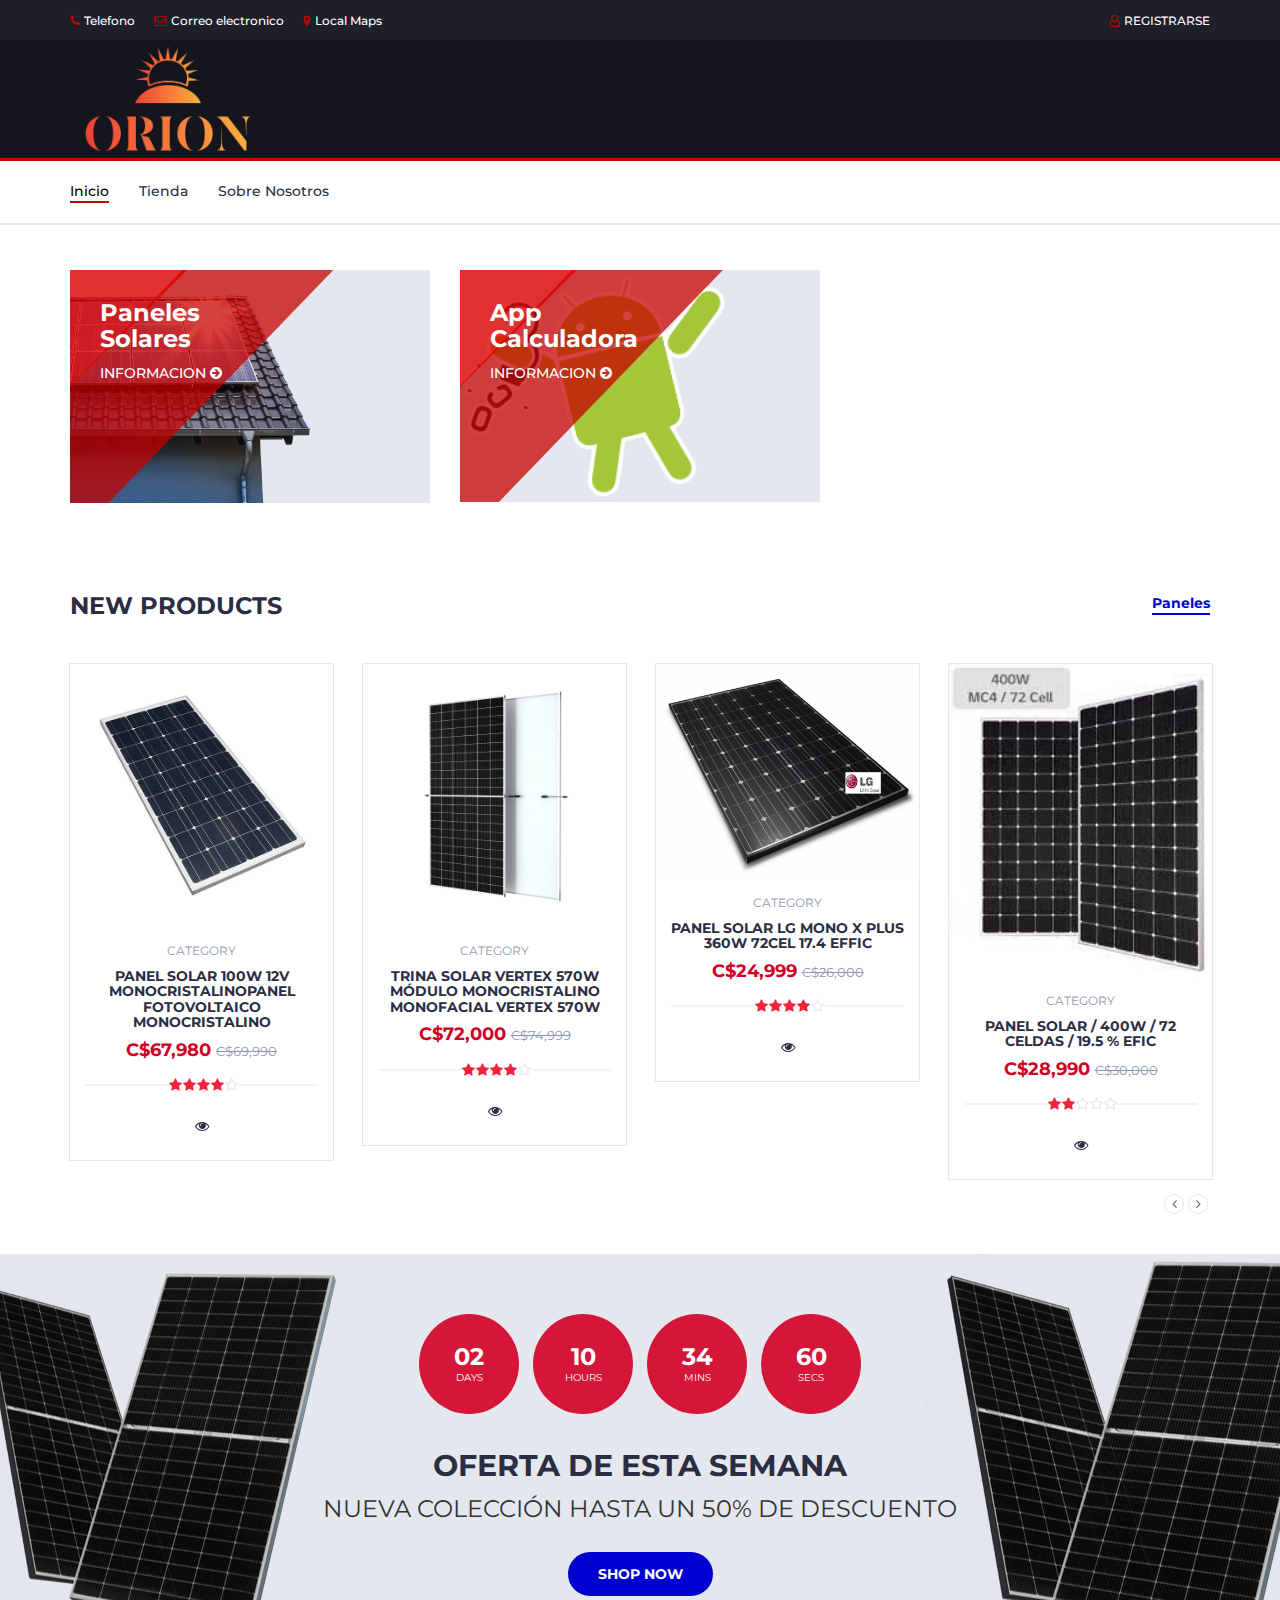
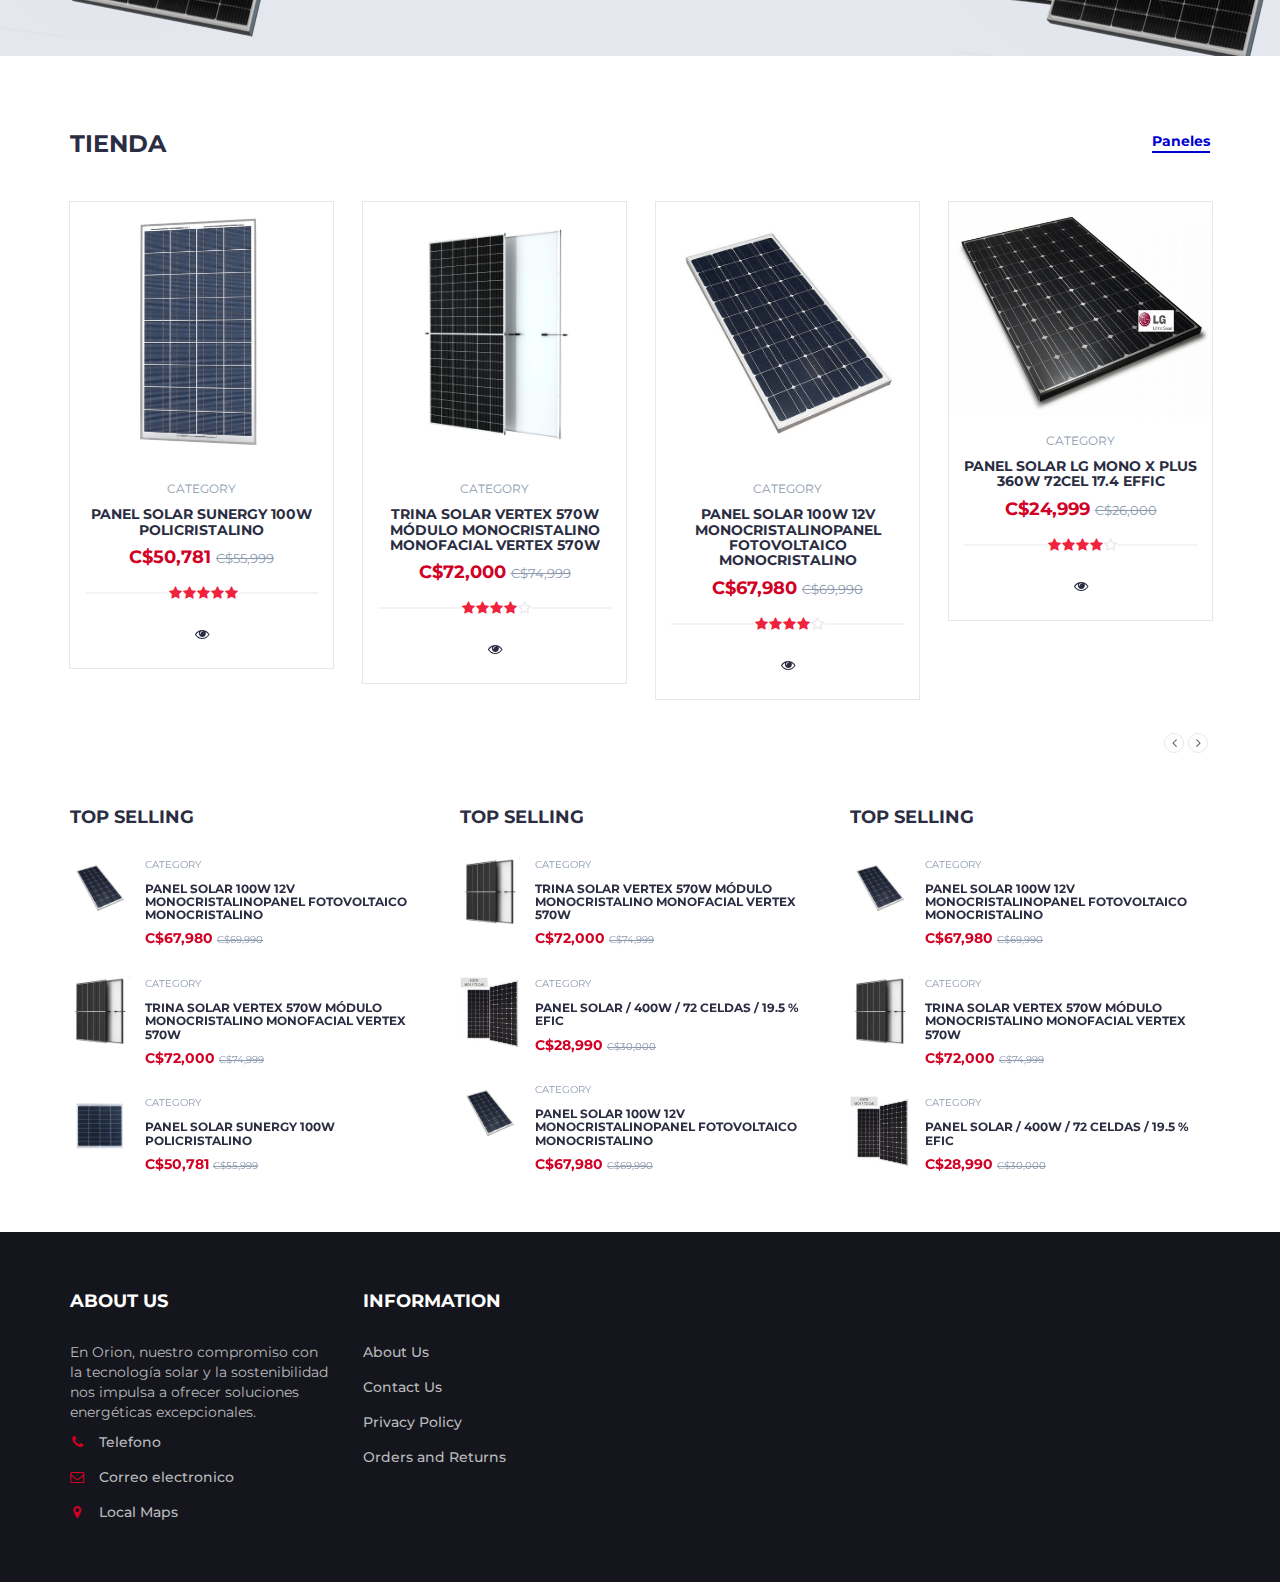
==== commit adda648a: "act" ====
--- a/index.html
+++ b/index.html
@@ -203,7 +203,7 @@
 											</div>
 											<div class="product-body">
 												<p class="product-category">Category</p>
-												<h3 class="product-name"><a href="#">Panel Solar 100W 12V MonocristalinoPanel fotovoltaico monocristalino</a></h3>
+												<h3 class="product-name"><a href="html P/Product_P.html">Panel Solar 100W 12V MonocristalinoPanel fotovoltaico monocristalino</a></h3>
 												<h4 class="product-price">C$67,980 <del class="product-old-price">C$69,990</del></h4>
 												<div class="product-rating">
 													<i class="fa fa-star"></i>
@@ -229,7 +229,7 @@
 											</div>
 											<div class="product-body">
 												<p class="product-category">Category</p>
-												<h3 class="product-name"><a href="#">TRINA SOLAR VERTEX 570W MÓDULO MONOCRISTALINO MONOFACIAL VERTEX 570W</a></h3>
+												<h3 class="product-name"><a href="html P/Product_p2.html">TRINA SOLAR VERTEX 570W MÓDULO MONOCRISTALINO MONOFACIAL VERTEX 570W</a></h3>
 												<h4 class="product-price">C$72,000 <del class="product-old-price">C$74,999</del></h4>
 												<div class="product-rating">
 													<i class="fa fa-star"></i>
@@ -256,7 +256,7 @@
 											</div>
 											<div class="product-body">
 												<p class="product-category">Category</p>
-												<h3 class="product-name"><a href="#">Panel Solar LG mono X plus 360w 72cel 17.4 Effic</a></h3>
+												<h3 class="product-name"><a href="/html P/Product_p3.html">Panel Solar LG mono X plus 360w 72cel 17.4 Effic</a></h3>
 												<h4 class="product-price">C$24,999 <del class="product-old-price">C$26,000</del></h4>
 												<div class="product-rating">
 													<i class="fa fa-star"></i>
@@ -282,7 +282,7 @@
 											</div>
 											<div class="product-body">
 												<p class="product-category">Category</p>
-												<h3 class="product-name"><a href="#">PANEL SOLAR / 400W / 72 CELDAS / 19.5 % EFIC </a></h3>
+												<h3 class="product-name"><a href="/html P/Product_p4.html">PANEL SOLAR / 400W / 72 CELDAS / 19.5 % EFIC </a></h3>
 												<h4 class="product-price">C$28,990 <del class="product-old-price">C$30,000</del></h4>
 												<div class="product-rating">
 													<i class="fa fa-star"></i>
@@ -308,7 +308,7 @@
 											</div>
 											<div class="product-body">
 												<p class="product-category">Category</p>
-												<h3 class="product-name"><a href="#">PANEL SOLAR SUNERGY 100W POLICRISTALINO</a></h3>
+												<h3 class="product-name"><a href="/html P/product_p5.html">PANEL SOLAR SUNERGY 100W POLICRISTALINO</a></h3>
 												<h4 class="product-price">C$50,781 <del class="product-old-price">C$55,999</del></h4>
 												<div class="product-rating">
 													<i class="fa fa-star"></i>
@@ -375,8 +375,8 @@
 									</div>
 								</li>
 							</ul>
-							<h2 class="text-uppercase">hot deal this week</h2>
-							<p>New Collection Up to 50% OFF</p>
+							<h2 class="text-uppercase">OFERTA DE ESTA SEMANA</h2>
+							<p>NUEVA COLECCIÓN HASTA UN 50% DE DESCUENTO</p>
 							<a class="primary-btn cta-btn" href="https://www.whatsapp.com/catalog/50578000739/?app_absent=0">Shop now</a>
 						</div>
 					</div>
--- a/css/style.css
+++ b/css/style.css
@@ -2168,6 +2168,13 @@
   margin: 15px 0px;
 }
 
+.container_info{
+  margin:10rem;
+  display: flex;
+}
+.img_app{
+  display: grid;
+}
 .img_app button{
   background-color: #c60000;
   border: none;
@@ -2266,8 +2273,16 @@
     border-radius: 25px;
     padding: 7px;
   }
+
+  .container_info{
+    margin:5rem;
+    display: flex;
+  }
+  .img_app{
+    display: grid;
+  }
   .img_app img{
-    width: 15rem;
+    width: 10rem;
   }
 }
 
@@ -2282,6 +2297,13 @@
   .store-pagination {
     float: none;
     margin-top: 10px;
+  }
+  .container_info{
+    margin:3rem;
+    display: flex;
+  }
+  .img_app{
+    display: grid;
   }
   .img_app button:hover{
     background-color:white;
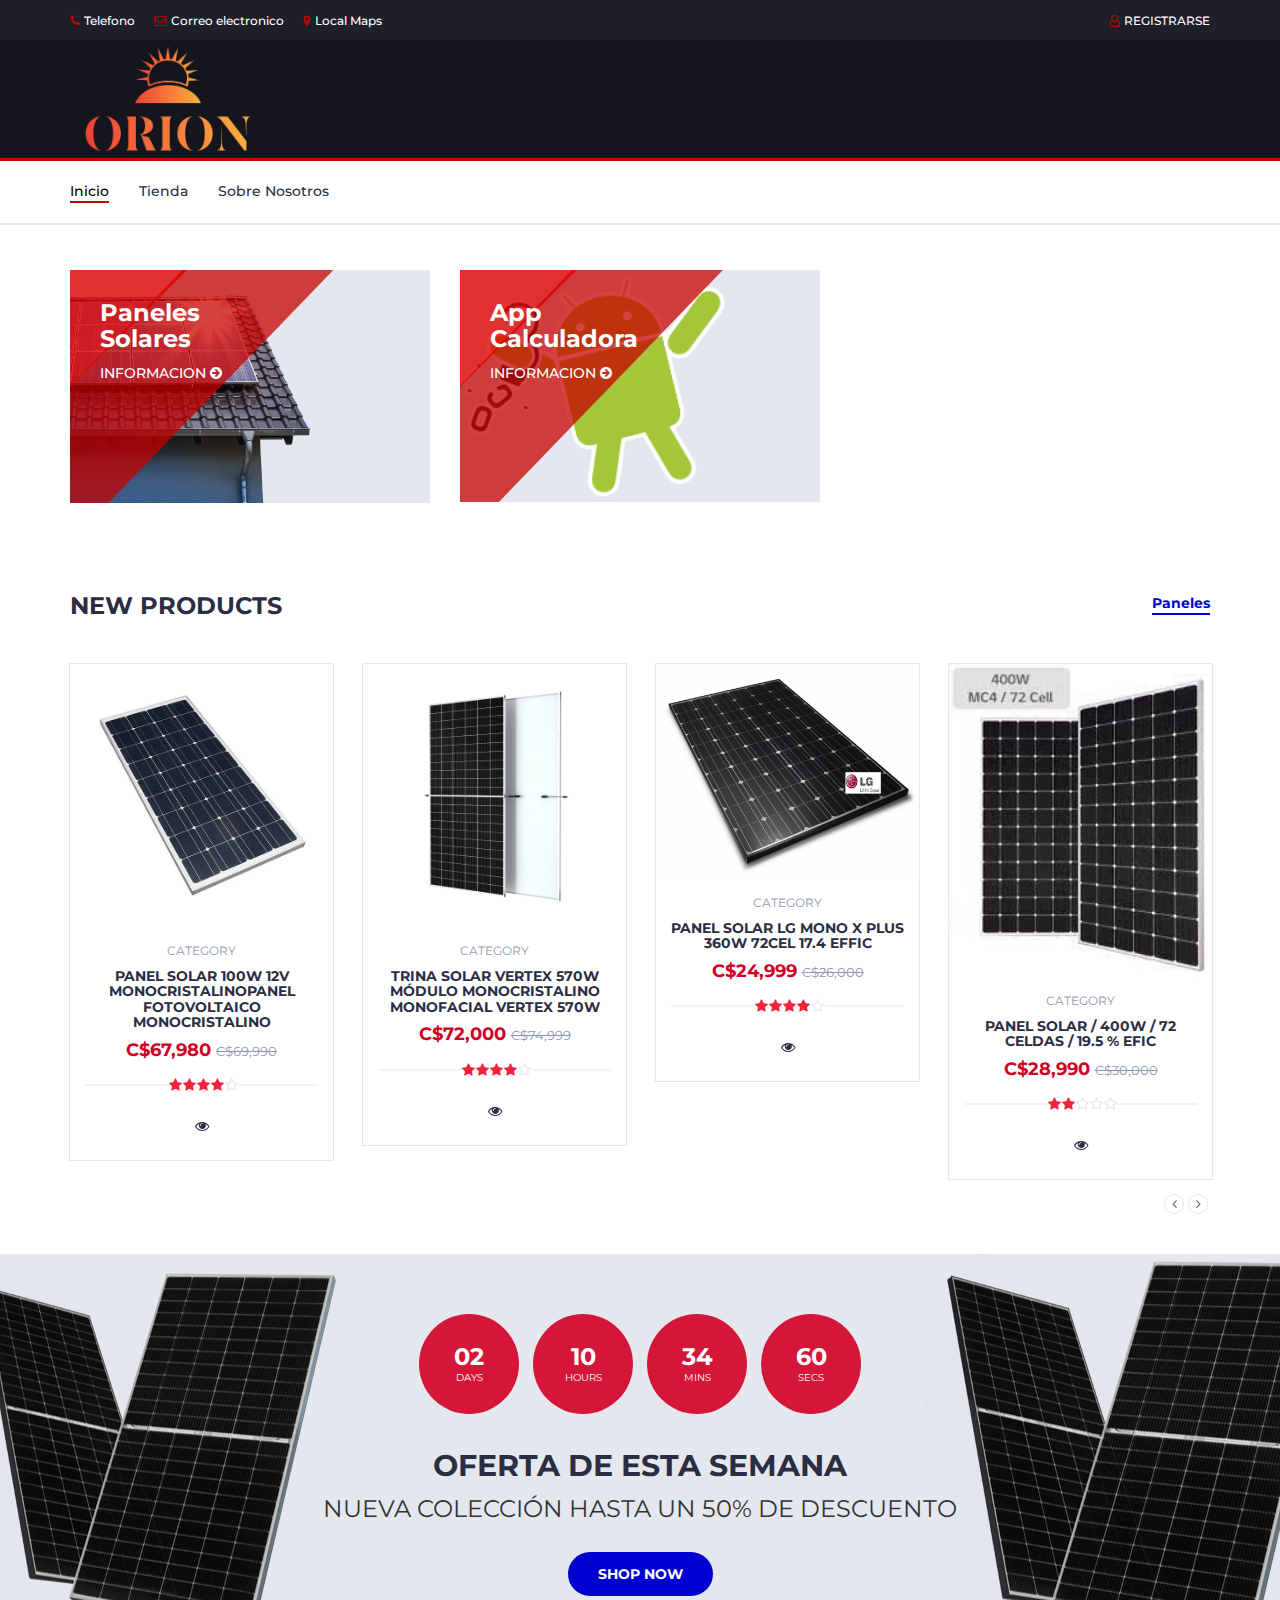
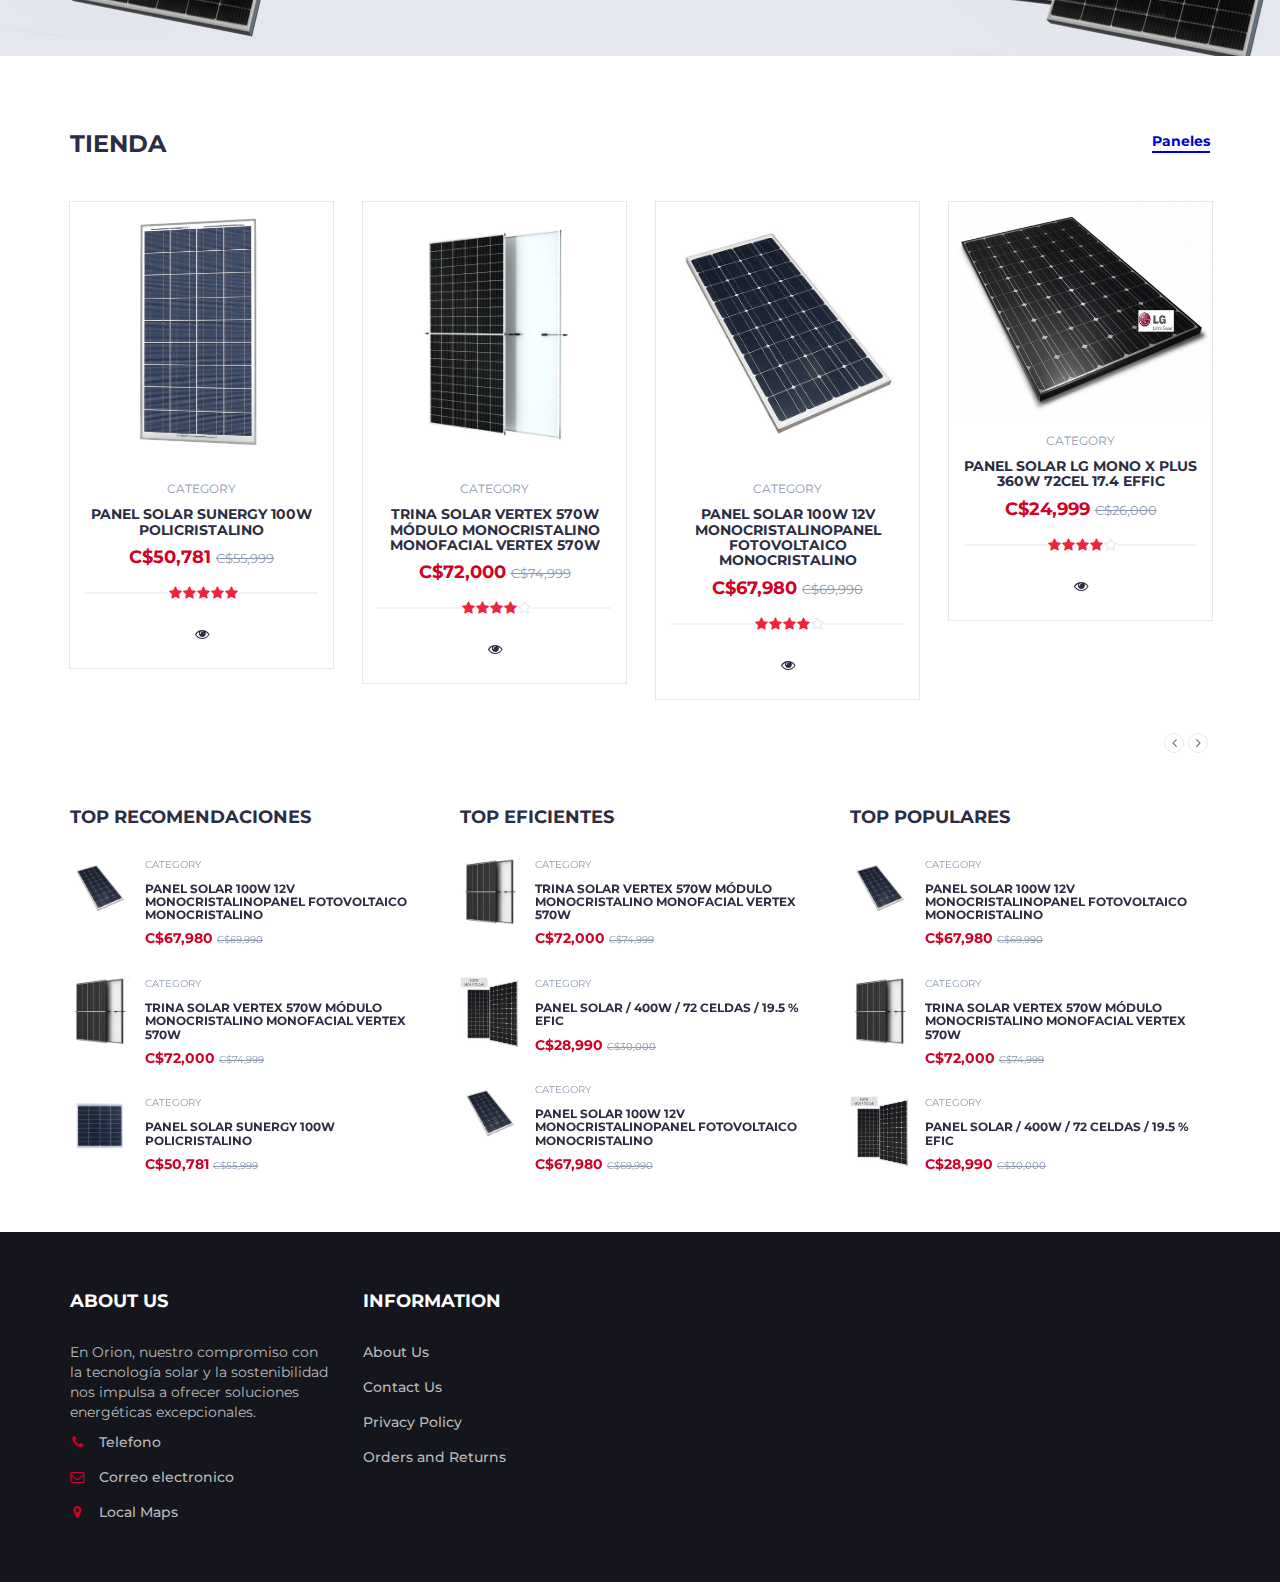
==== commit 8235411e: "act" ====
--- a/index.html
+++ b/index.html
@@ -564,7 +564,7 @@
 				<div class="row">
 					<div class="col-md-4 col-xs-6">
 						<div class="section-title">
-							<h4 class="title">Top selling</h4>
+							<h4 class="title">Top Recomendaciones</h4>
 							<div class="section-nav">
 								<div id="slick-nav-3" class="products-slick-nav"></div>
 							</div>
@@ -617,7 +617,7 @@
 
 					<div class="col-md-4 col-xs-6">
 						<div class="section-title">
-							<h4 class="title">Top selling</h4>
+							<h4 class="title">Top Eficientes</h4>
 							<div class="section-nav">
 								<div id="slick-nav-4" class="products-slick-nav"></div>
 							</div>
@@ -672,7 +672,7 @@
 
 					<div class="col-md-4 col-xs-6">
 						<div class="section-title">
-							<h4 class="title">Top selling</h4>
+							<h4 class="title">Top Populares</h4>
 							<div class="section-nav">
 								<div id="slick-nav-5" class="products-slick-nav"></div>
 							</div>
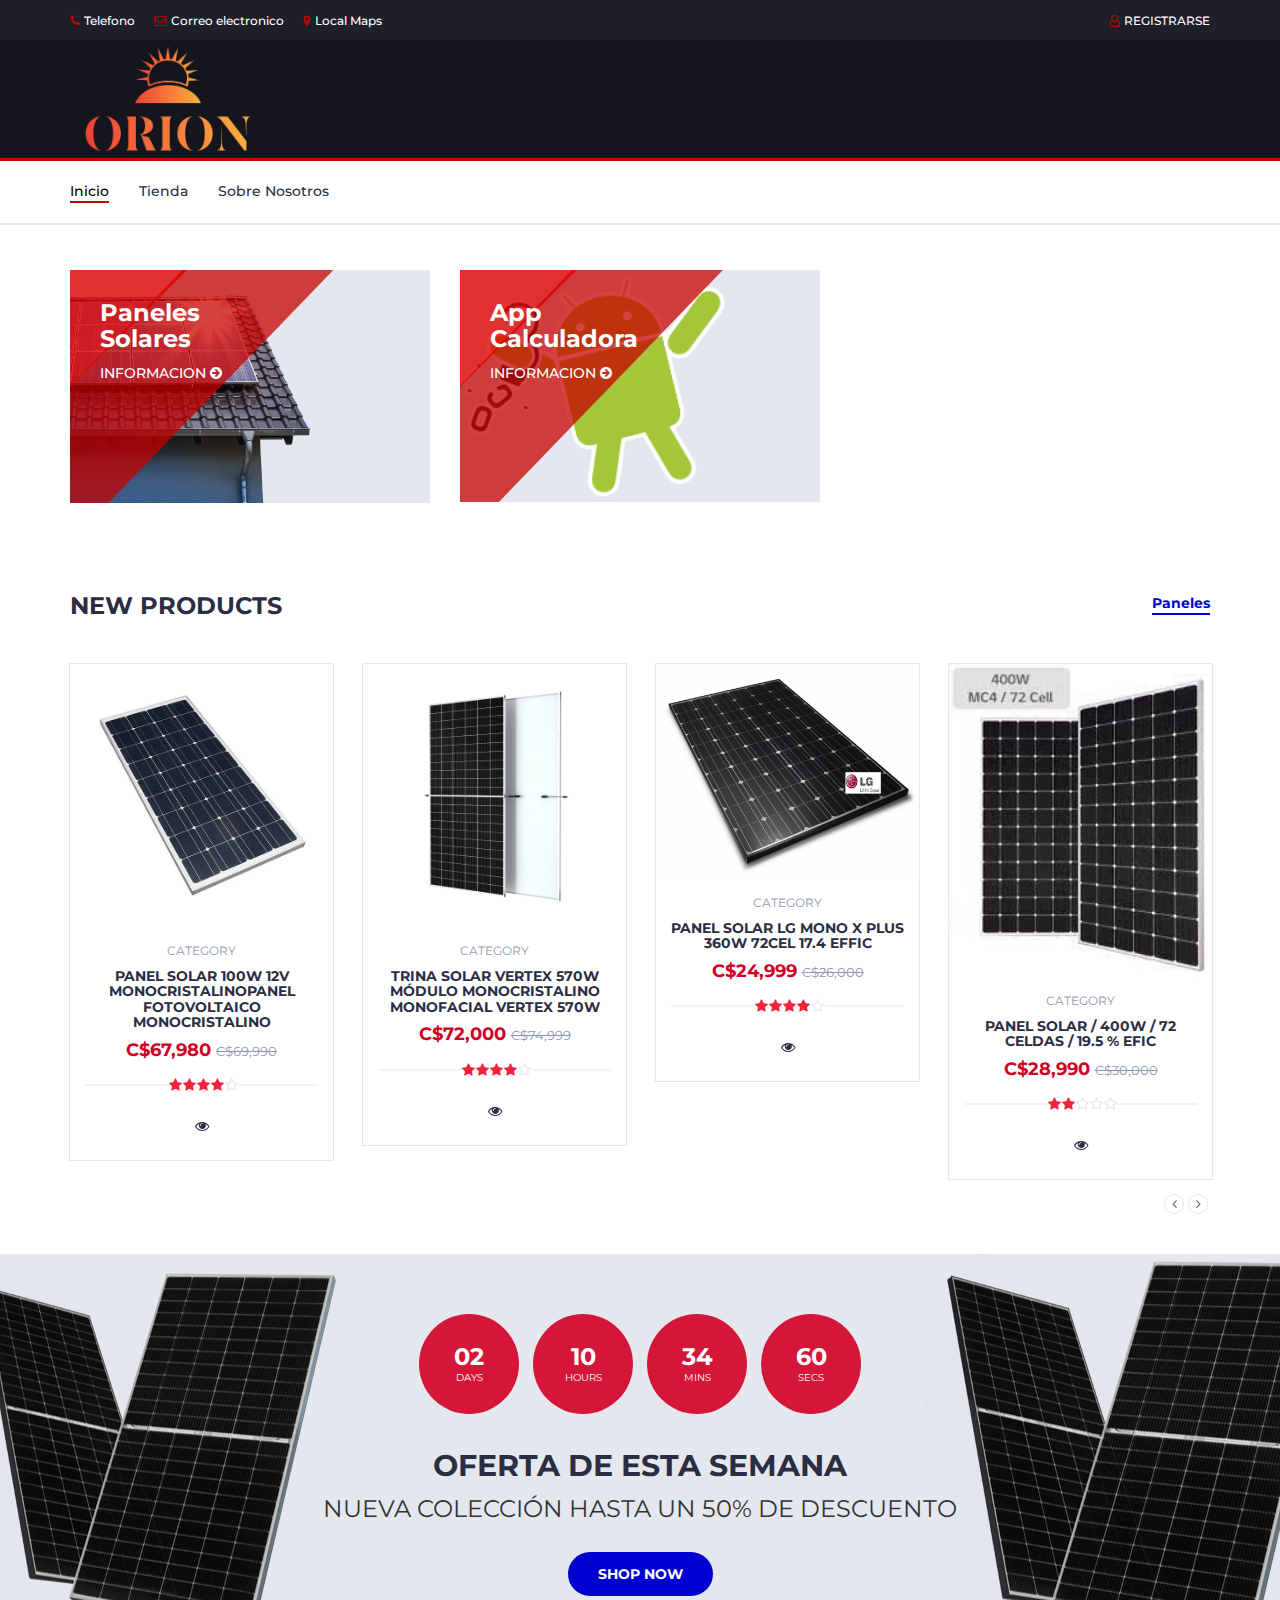
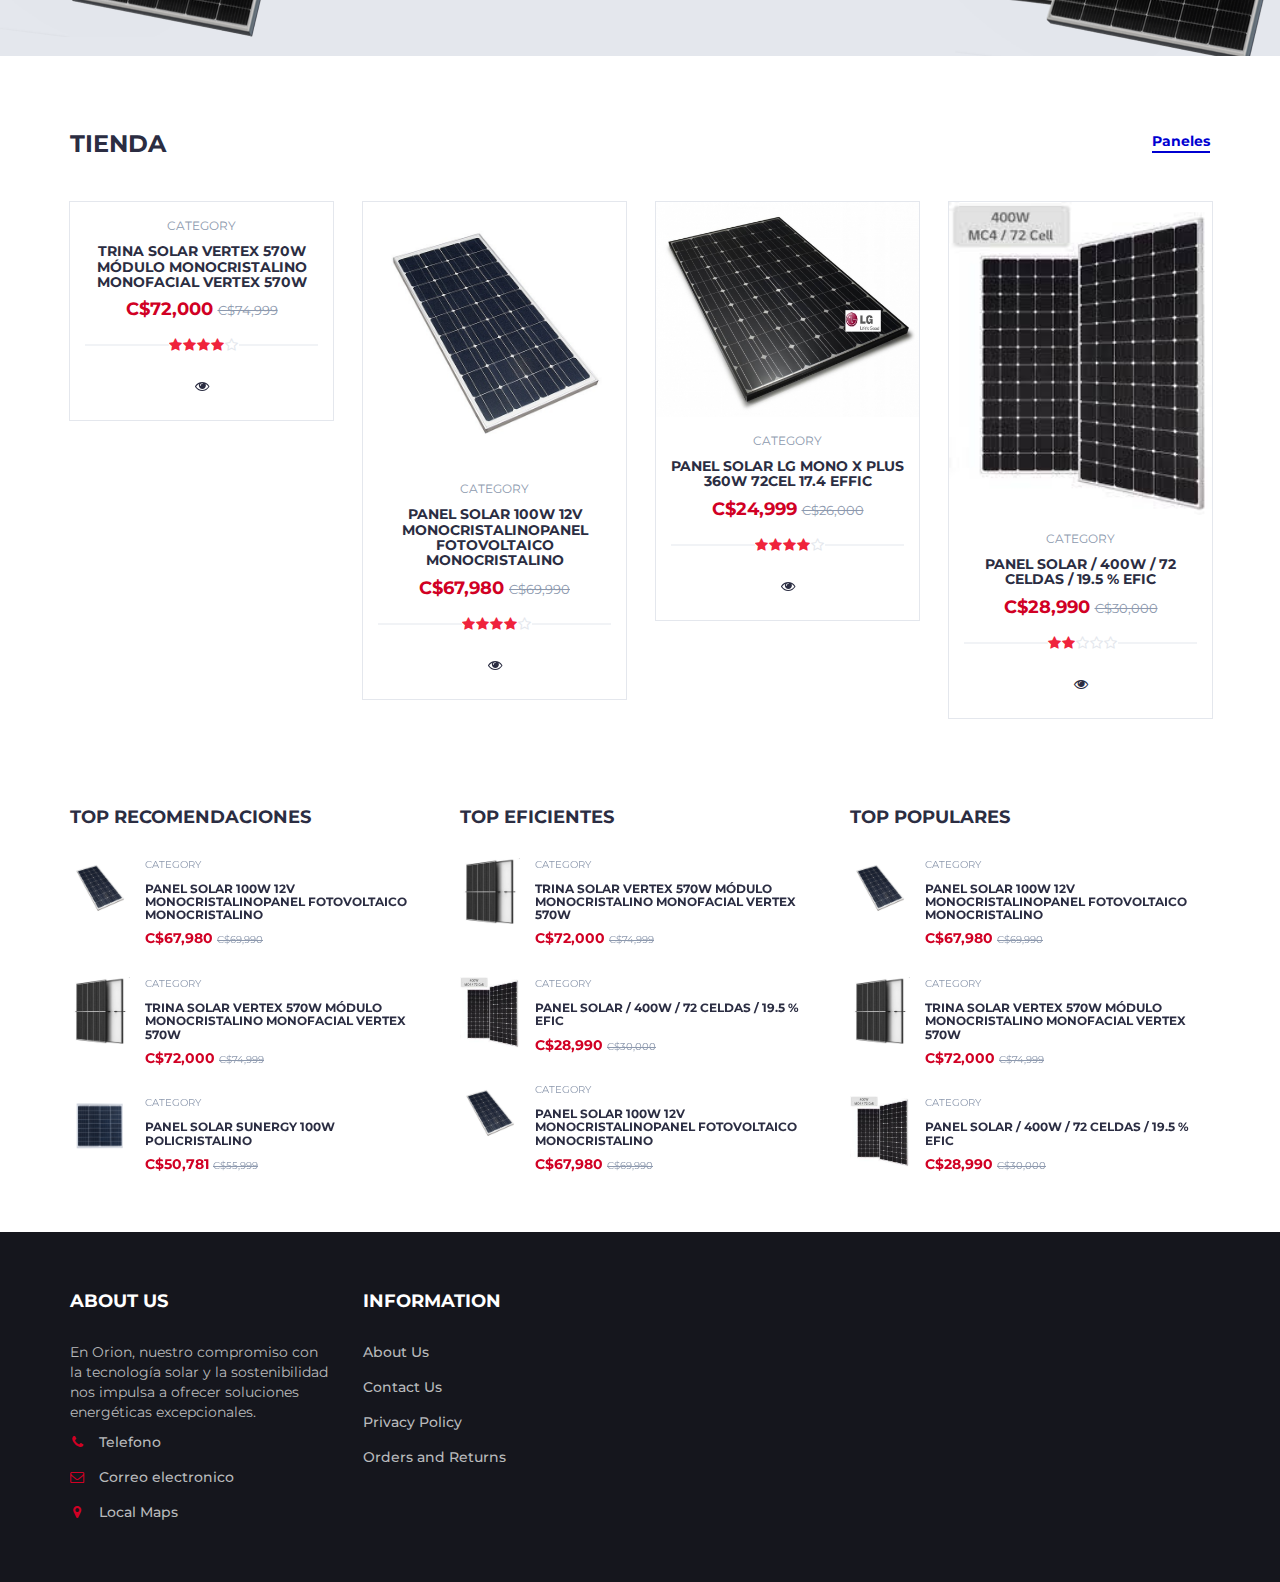
==== commit a9cb5da2: "act" ====
--- a/index.html
+++ b/index.html
@@ -414,36 +414,11 @@
 								<!-- tab -->
 								<div id="tab2" class="tab-pane fade in active">
 									<div class="products-slick" data-nav="#slick-nav-2">
+
 										<!-- product -->
 										<div class="product">
 											<div class="product-img">
-												<img src="./img/SUNERGY_100W-POLY.png" alt="" id="product05" style="width: 100%;">
-											</div>
-											<div class="product-body">
-												<p class="product-category">Category</p>
-												<h3 class="product-name"><a href="html P/product_p5.html">PANEL SOLAR SUNERGY 100W POLICRISTALINO</a></h3>
-												<h4 class="product-price">C$50,781 <del class="product-old-price">C$55,999</del></h4>
-												<div class="product-rating">
-													<i class="fa fa-star"></i>
-													<i class="fa fa-star"></i>
-													<i class="fa fa-star"></i>
-													<i class="fa fa-star"></i>
-													<i class="fa fa-star"></i>
-												</div>
-												<div class="product-btns">
-													<a href="html P/product_p5.html"><button class="quick-view"><i class="fa fa-eye"></i></a><span class="tooltipp">quick view</span></button>
-												</div>
-											</div>
-											<div class="add-to-cart">
-												<a href="html P/product_p5.html"><button class="add-to-cart-btn"><i class="fa fa-shopping-cart"></i>  Informacion</button> </a>
-											</div>
-										</div>
-										<!-- /product -->
-
-										<!-- product -->
-										<div class="product">
-											<div class="product-img">
-												<img src="./img/TRINA SOLAR VERTEX 570W MÓDULO MONOCRISTALINO MONOFACIAL VERTEX 570W.jpg" alt="" id="product05" style="width: 100%;">
+												<img src="img/" alt="" id="product05" style="width: 100%;">
 											</div>
 											<div class="product-body">
 												<p class="product-category">Category</p>
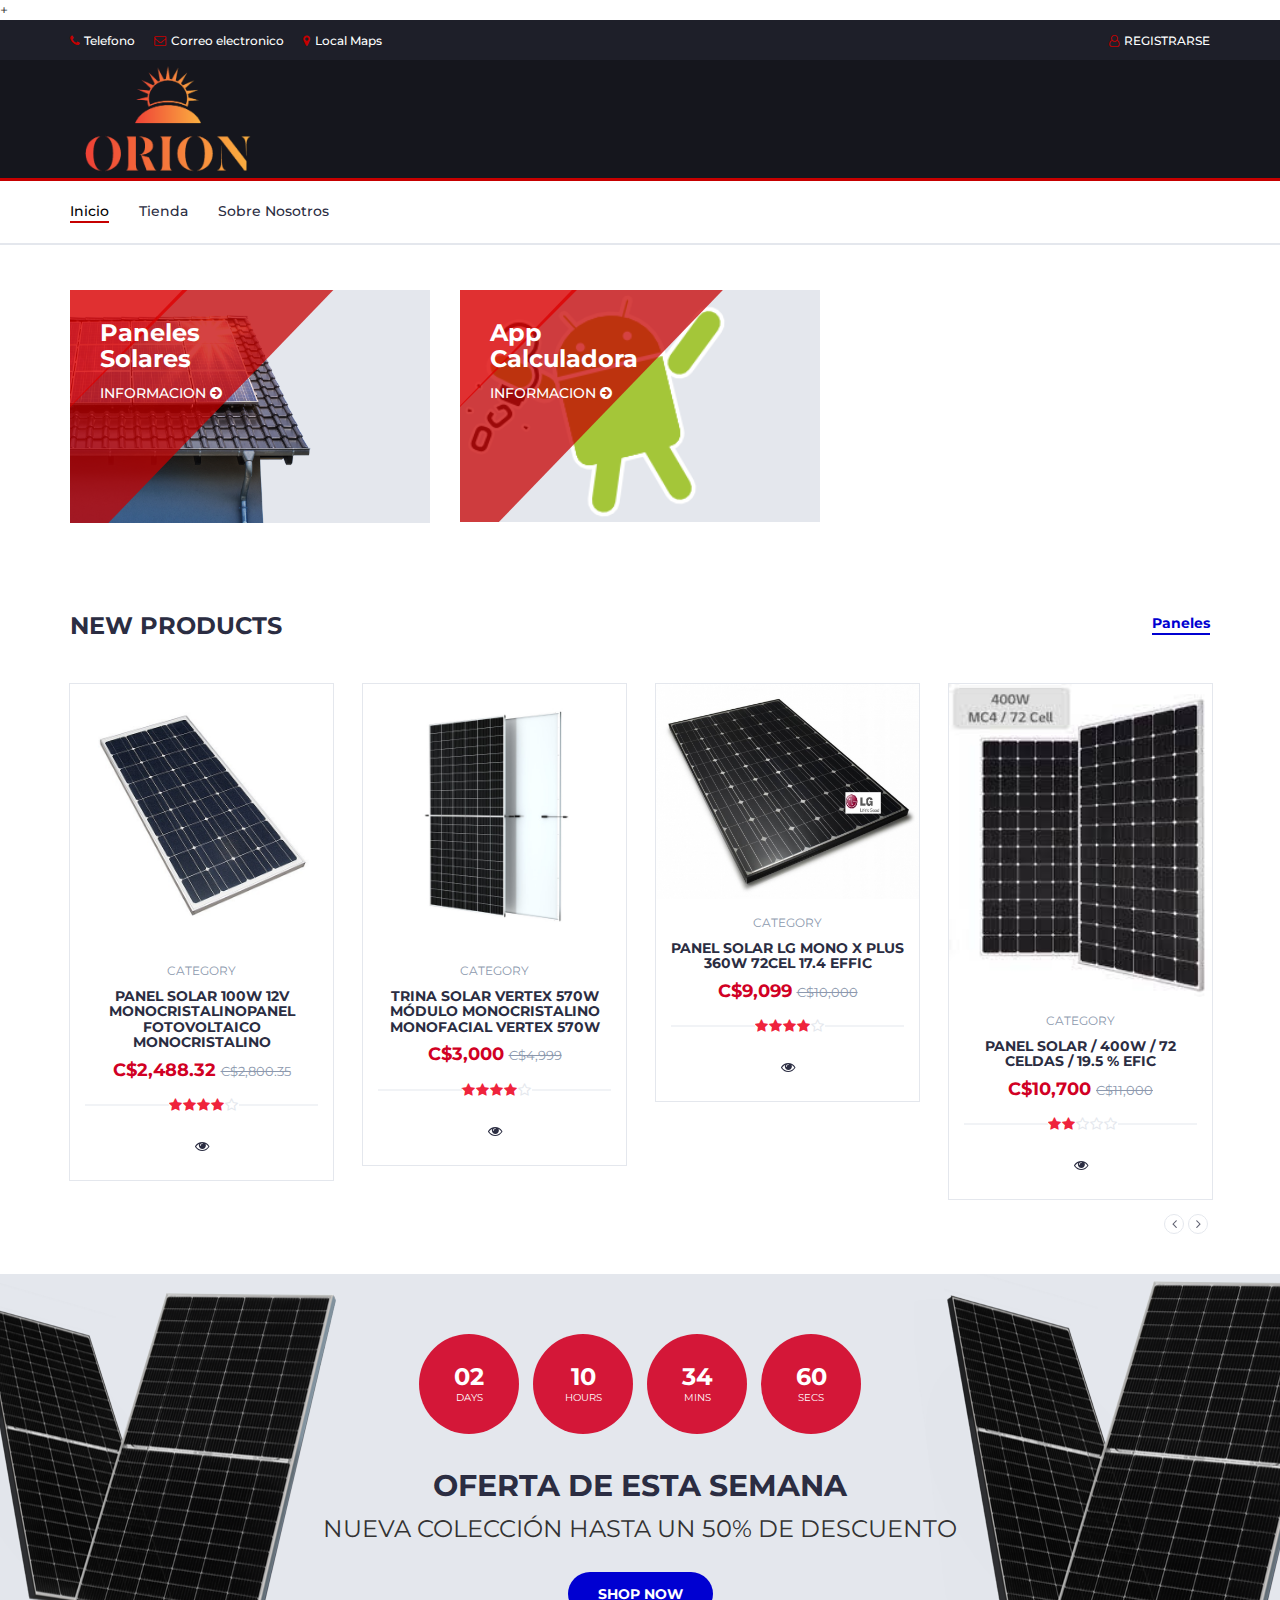
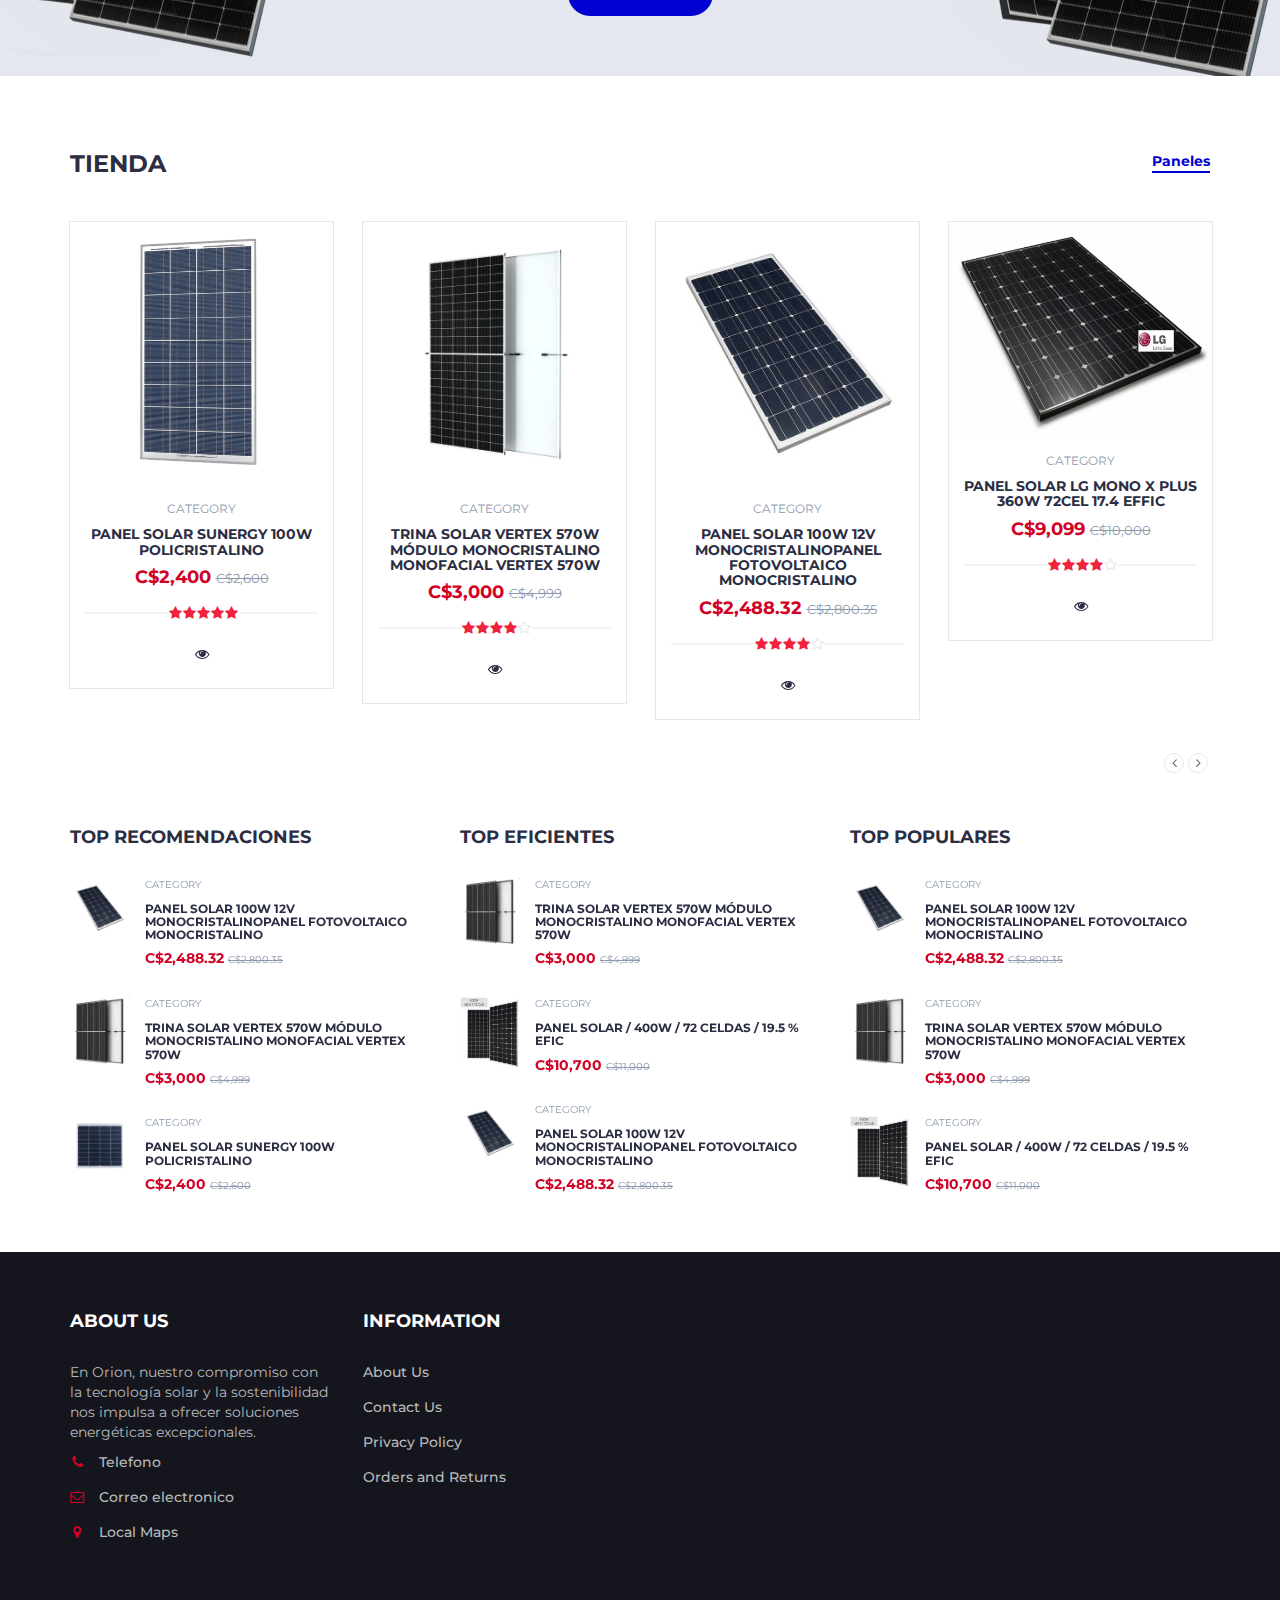
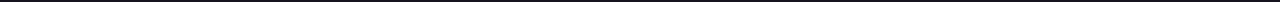
==== commit c4b81120: "act" ====
--- a/index.html
+++ b/index.html
@@ -38,7 +38,7 @@
 	<body>
 		<!-- HEADER -->
 		<header>
-			<!-- TOP HEADER -->
+			<!-- TOP HEADER -->+
 			<div id="top-header">
 				<div class="container">
 					<ul class="header-links pull-left">
@@ -204,7 +204,7 @@
 											<div class="product-body">
 												<p class="product-category">Category</p>
 												<h3 class="product-name"><a href="html P/Product_P.html">Panel Solar 100W 12V MonocristalinoPanel fotovoltaico monocristalino</a></h3>
-												<h4 class="product-price">C$67,980 <del class="product-old-price">C$69,990</del></h4>
+												<h4 class="product-price">C$2,488.32 <del class="product-old-price">C$2,800.35</del></h4>
 												<div class="product-rating">
 													<i class="fa fa-star"></i>
 													<i class="fa fa-star"></i>
@@ -230,7 +230,7 @@
 											<div class="product-body">
 												<p class="product-category">Category</p>
 												<h3 class="product-name"><a href="html P/Product_p2.html">TRINA SOLAR VERTEX 570W MÓDULO MONOCRISTALINO MONOFACIAL VERTEX 570W</a></h3>
-												<h4 class="product-price">C$72,000 <del class="product-old-price">C$74,999</del></h4>
+												<h4 class="product-price">C$3,000 <del class="product-old-price">C$4,999</del></h4>
 												<div class="product-rating">
 													<i class="fa fa-star"></i>
 													<i class="fa fa-star"></i>
@@ -257,7 +257,7 @@
 											<div class="product-body">
 												<p class="product-category">Category</p>
 												<h3 class="product-name"><a href="/html P/Product_p3.html">Panel Solar LG mono X plus 360w 72cel 17.4 Effic</a></h3>
-												<h4 class="product-price">C$24,999 <del class="product-old-price">C$26,000</del></h4>
+												<h4 class="product-price">C$9,099 <del class="product-old-price">C$10,000</del></h4>
 												<div class="product-rating">
 													<i class="fa fa-star"></i>
 													<i class="fa fa-star"></i>
@@ -283,7 +283,7 @@
 											<div class="product-body">
 												<p class="product-category">Category</p>
 												<h3 class="product-name"><a href="/html P/Product_p4.html">PANEL SOLAR / 400W / 72 CELDAS / 19.5 % EFIC </a></h3>
-												<h4 class="product-price">C$28,990 <del class="product-old-price">C$30,000</del></h4>
+												<h4 class="product-price">C$10,700 <del class="product-old-price">C$11,000</del></h4>
 												<div class="product-rating">
 													<i class="fa fa-star"></i>
 													<i class="fa fa-star"></i>
@@ -309,7 +309,7 @@
 											<div class="product-body">
 												<p class="product-category">Category</p>
 												<h3 class="product-name"><a href="/html P/product_p5.html">PANEL SOLAR SUNERGY 100W POLICRISTALINO</a></h3>
-												<h4 class="product-price">C$50,781 <del class="product-old-price">C$55,999</del></h4>
+												<h4 class="product-price">C$2,400 <del class="product-old-price">C$2,600</del></h4>
 												<div class="product-rating">
 													<i class="fa fa-star"></i>
 													<i class="fa fa-star"></i>
@@ -414,16 +414,41 @@
 								<!-- tab -->
 								<div id="tab2" class="tab-pane fade in active">
 									<div class="products-slick" data-nav="#slick-nav-2">
-
-										<!-- product -->
-										<div class="product">
-											<div class="product-img">
-												<img src="img/" alt="" id="product05" style="width: 100%;">
+										<!-- product -->
+										<div class="product">
+											<div class="product-img">
+												<img src="./img/SUNERGY_100W-POLY.png" alt="" id="product05" style="width: 100%;">
+											</div>
+											<div class="product-body">
+												<p class="product-category">Category</p>
+												<h3 class="product-name"><a href="html P/product_p5.html">PANEL SOLAR SUNERGY 100W POLICRISTALINO</a></h3>
+												<h4 class="product-price">C$2,400 <del class="product-old-price">C$2,600</del></h4>
+												<div class="product-rating">
+													<i class="fa fa-star"></i>
+													<i class="fa fa-star"></i>
+													<i class="fa fa-star"></i>
+													<i class="fa fa-star"></i>
+													<i class="fa fa-star"></i>
+												</div>
+												<div class="product-btns">
+													<a href="html P/product_p5.html"><button class="quick-view"><i class="fa fa-eye"></i></a><span class="tooltipp">quick view</span></button>
+												</div>
+											</div>
+											<div class="add-to-cart">
+												<a href="html P/product_p5.html"><button class="add-to-cart-btn"><i class="fa fa-shopping-cart"></i>  Informacion</button> </a>
+											</div>
+										</div>
+										<!-- /product -->
+
+										<!-- product -->
+										<div class="product">
+											<div class="product-img">
+												<img src="./img/TRINA SOLAR VERTEX 570W MÓDULO MONOCRISTALINO MONOFACIAL VERTEX 570W.jpg" alt="" id="product05" style="width: 100%;">
 											</div>
 											<div class="product-body">
 												<p class="product-category">Category</p>
 												<h3 class="product-name"><a href="/html P/Product_p2.html">TRINA SOLAR VERTEX 570W MÓDULO MONOCRISTALINO MONOFACIAL VERTEX 570W</a></h3>
-												<h4 class="product-price">C$72,000 <del class="product-old-price">C$74,999</del></h4>
+												<h4 class="product-price">C$3,000 <del class="product-old-price">C$4,999</del></h4>
 												<div class="product-rating">
 													<i class="fa fa-star"></i>
 													<i class="fa fa-star"></i>
@@ -450,7 +475,7 @@
 											<div class="product-body">
 												<p class="product-category">Category</p>
 												<h3 class="product-name"><a href="/html P/Product_P.html">Panel Solar 100W 12V MonocristalinoPanel fotovoltaico monocristalino</a></h3>
-												<h4 class="product-price">C$67,980 <del class="product-old-price">C$69,990</del></h4>
+												<h4 class="product-price">C$2,488.32 <del class="product-old-price">C$2,800.35</del></h4>
 												<div class="product-rating">
 													<i class="fa fa-star"></i>
 													<i class="fa fa-star"></i>
@@ -475,7 +500,7 @@
 											<div class="product-body">
 												<p class="product-category">Category</p>
 												<h3 class="product-name"><a href="html P/Product_p3.html">Panel Solar LG mono X plus 360w 72cel 17.4 Effic</a></h3>
-												<h4 class="product-price">C$24,999 <del class="product-old-price">C$26,000</del></h4>
+												<h4 class="product-price">C$9,099 <del class="product-old-price">C$10,000</del></h4>
 												<div class="product-rating">
 													<i class="fa fa-star"></i>
 													<i class="fa fa-star"></i>
@@ -499,7 +524,7 @@
 											<div class="product-body">
 												<p class="product-category">Category</p>
 												<h3 class="product-name"><a href="html P/Product_p4.html">PANEL SOLAR / 400W / 72 CELDAS / 19.5 % EFIC </a></h3>
-												<h4 class="product-price">C$28,990 <del class="product-old-price">C$30,000</del></h4>
+												<h4 class="product-price">C$10,700 <del class="product-old-price">C$11,000</del></h4>
 												<div class="product-rating">
 													<i class="fa fa-star"></i>
 													<i class="fa fa-star"></i>
@@ -555,7 +580,7 @@
 									<div class="product-body">
 										<p class="product-category">Category</p>
 										<h3 class="product-name"><a href="/html P/Product_P.html">PANEL SOLAR 100W 12V MONOCRISTALINOPANEL FOTOVOLTAICO MONOCRISTALINO</a></h3>
-										<h4 class="product-price">C$67,980 <del class="product-old-price">C$69,990</del></h4>
+										<h4 class="product-price">C$2,488.32 <del class="product-old-price">C$2,800.35</del></h4>
 									</div>
 								</div>
 								<!-- /product widget -->
@@ -568,7 +593,7 @@
 									<div class="product-body">
 										<p class="product-category">Category</p>
 										<h3 class="product-name"><a href="#">TRINA SOLAR VERTEX 570W MÓDULO MONOCRISTALINO MONOFACIAL VERTEX 570W</a></h3>
-										<h4 class="product-price">C$72,000 <del class="product-old-price">C$74,999</del></h4>
+										<h4 class="product-price">C$3,000 <del class="product-old-price">C$4,999</del></h4>
 									</div>
 								</div>
 								<!-- /product widget -->
@@ -581,7 +606,7 @@
 									<div class="product-body">
 										<p class="product-category">Category</p>
 										<h3 class="product-name"><a href="#">PANEL SOLAR SUNERGY 100W POLICRISTALINO</a></h3>
-										<h4 class="product-price">C$50,781 <del class="product-old-price">C$55,999</del></h4>
+										<h4 class="product-price">C$2,400 <del class="product-old-price">C$2,600</del></h4>
 									</div>
 								</div>
 								<!-- product widget -->
@@ -608,7 +633,7 @@
 									<div class="product-body">
 										<p class="product-category">Category</p>
 										<h3 class="product-name"><a href="#">TRINA SOLAR VERTEX 570W MÓDULO MONOCRISTALINO MONOFACIAL VERTEX 570W</a></h3>
-										<h4 class="product-price">C$72,000 <del class="product-old-price">C$74,999</del></h4>
+										<h4 class="product-price">C$3,000 <del class="product-old-price">C$4,999</del></h4>
 									</div>
 								</div>
 								<!-- /product widget -->
@@ -621,7 +646,7 @@
 									<div class="product-body">
 										<p class="product-category">Category</p>
 										<h3 class="product-name"><a href="#">PANEL SOLAR / 400W / 72 CELDAS / 19.5 % EFIC </a></h3>
-										<h4 class="product-price">C$28,990 <del class="product-old-price">C$30,000</del></h4>
+										<h4 class="product-price">C$10,700 <del class="product-old-price">C$11,000</del></h4>
 									</div>
 								</div>
 								<!-- /product widget -->
@@ -634,7 +659,7 @@
 									<div class="product-body">
 										<p class="product-category">Category</p>
 										<h3 class="product-name"><a href="/html P/Product_P.html">PANEL SOLAR 100W 12V MONOCRISTALINOPANEL FOTOVOLTAICO MONOCRISTALINO</a></h3>
-										<h4 class="product-price">C$67,980 <del class="product-old-price">C$69,990</del></h4>
+										<h4 class="product-price">C$2,488.32 <del class="product-old-price">C$2,800.35</del></h4>
 									</div>
 								</div>
 								<!-- /product widget -->
@@ -663,7 +688,7 @@
 									<div class="product-body">
 										<p class="product-category">Category</p>
 										<h3 class="product-name"><a href="/html P/Product_P.html">PANEL SOLAR 100W 12V MONOCRISTALINOPANEL FOTOVOLTAICO MONOCRISTALINO</a></h3>
-										<h4 class="product-price">C$67,980 <del class="product-old-price">C$69,990</del></h4>
+										<h4 class="product-price">C$2,488.32 <del class="product-old-price">C$2,800.35</del></h4>
 									</div>
 								</div>
 								<!-- /product widget -->
@@ -676,7 +701,7 @@
 									<div class="product-body">
 										<p class="product-category">Category</p>
 										<h3 class="product-name"><a href="/html P/Product_p2.html">TRINA SOLAR VERTEX 570W MÓDULO MONOCRISTALINO MONOFACIAL VERTEX 570W</a></h3>
-										<h4 class="product-price">C$72,000 <del class="product-old-price">C$74,999</del></h4>
+										<h4 class="product-price">C$3,000 <del class="product-old-price">C$4,999</del></h4>
 									</div>
 								</div>
 
@@ -688,7 +713,7 @@
 									<div class="product-body">
 										<p class="product-category">Category</p>
 										<h3 class="product-name"><a href="#">PANEL SOLAR / 400W / 72 CELDAS / 19.5 % EFIC </a></h3>
-										<h4 class="product-price">C$28,990 <del class="product-old-price">C$30,000</del></h4>
+										<h4 class="product-price">C$10,700 <del class="product-old-price">C$11,000</del></h4>
 									</div>
 								</div>
 								<!-- /product widget -->
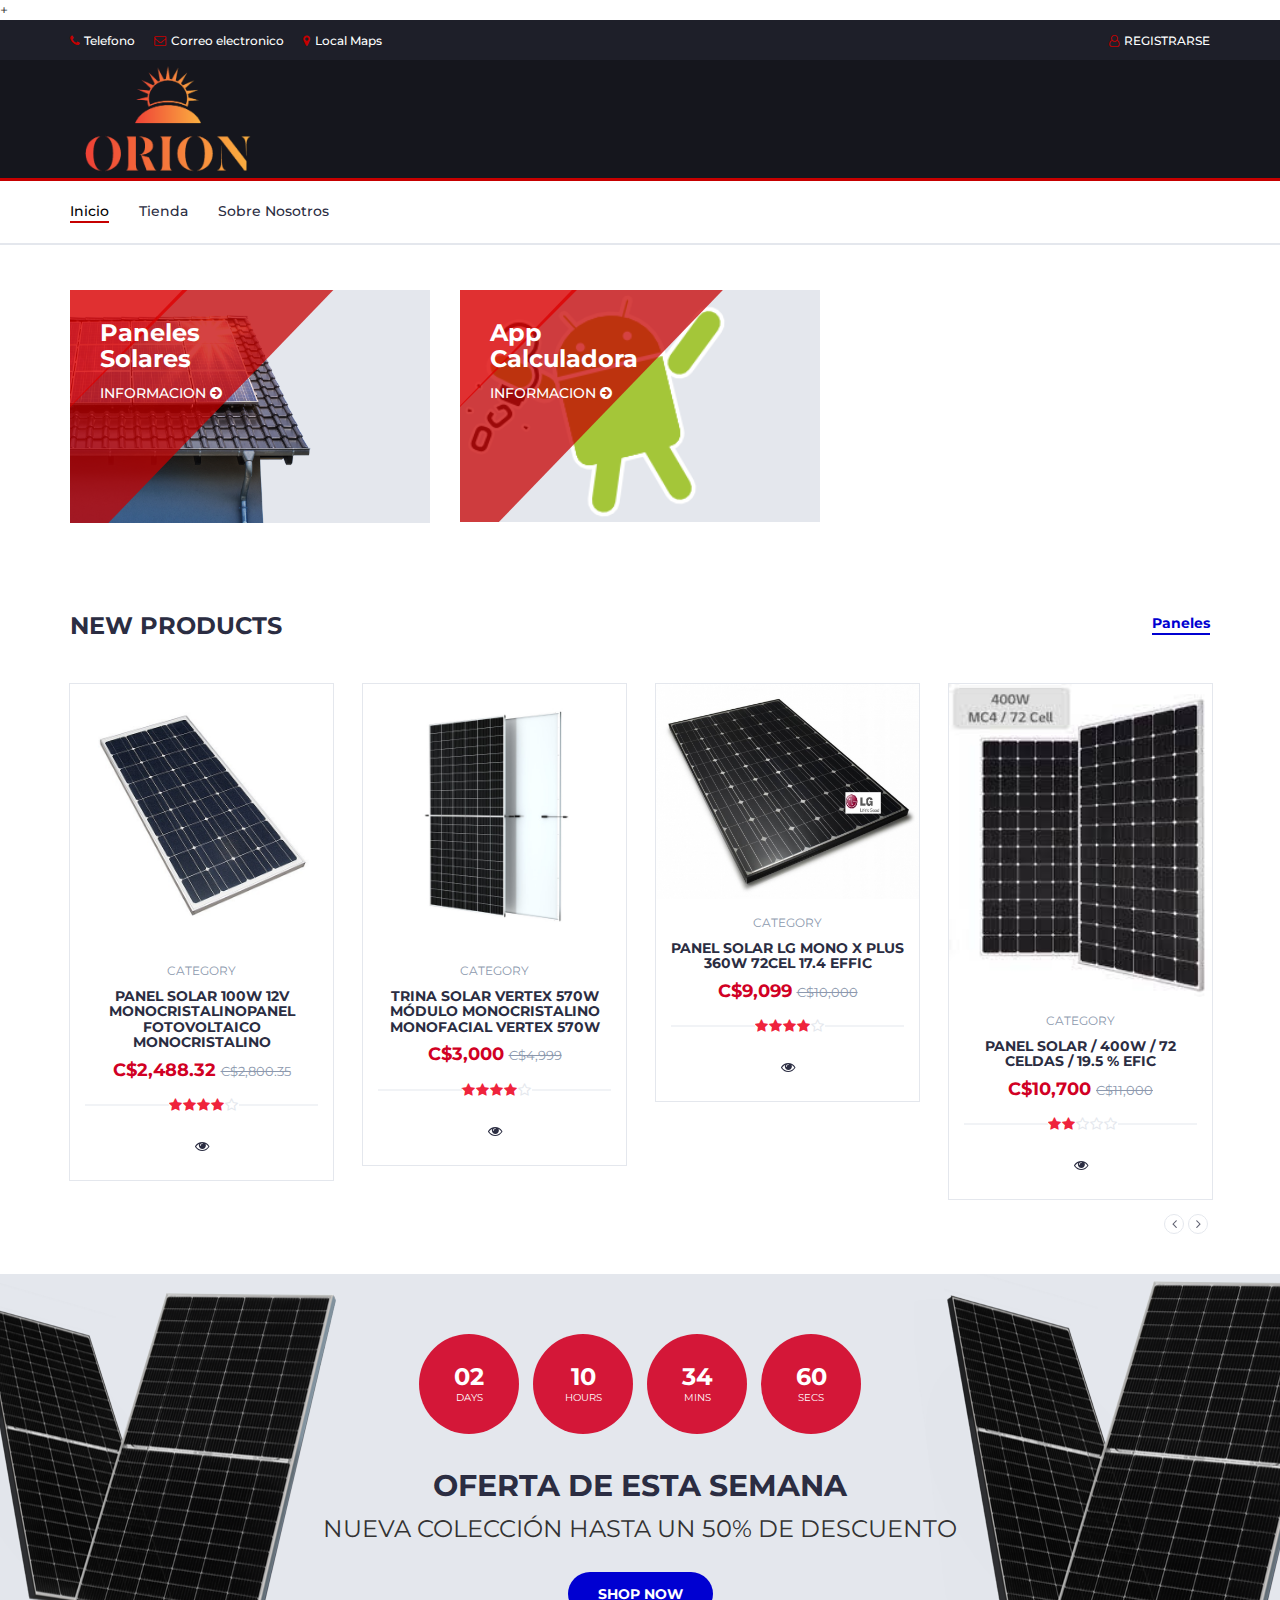
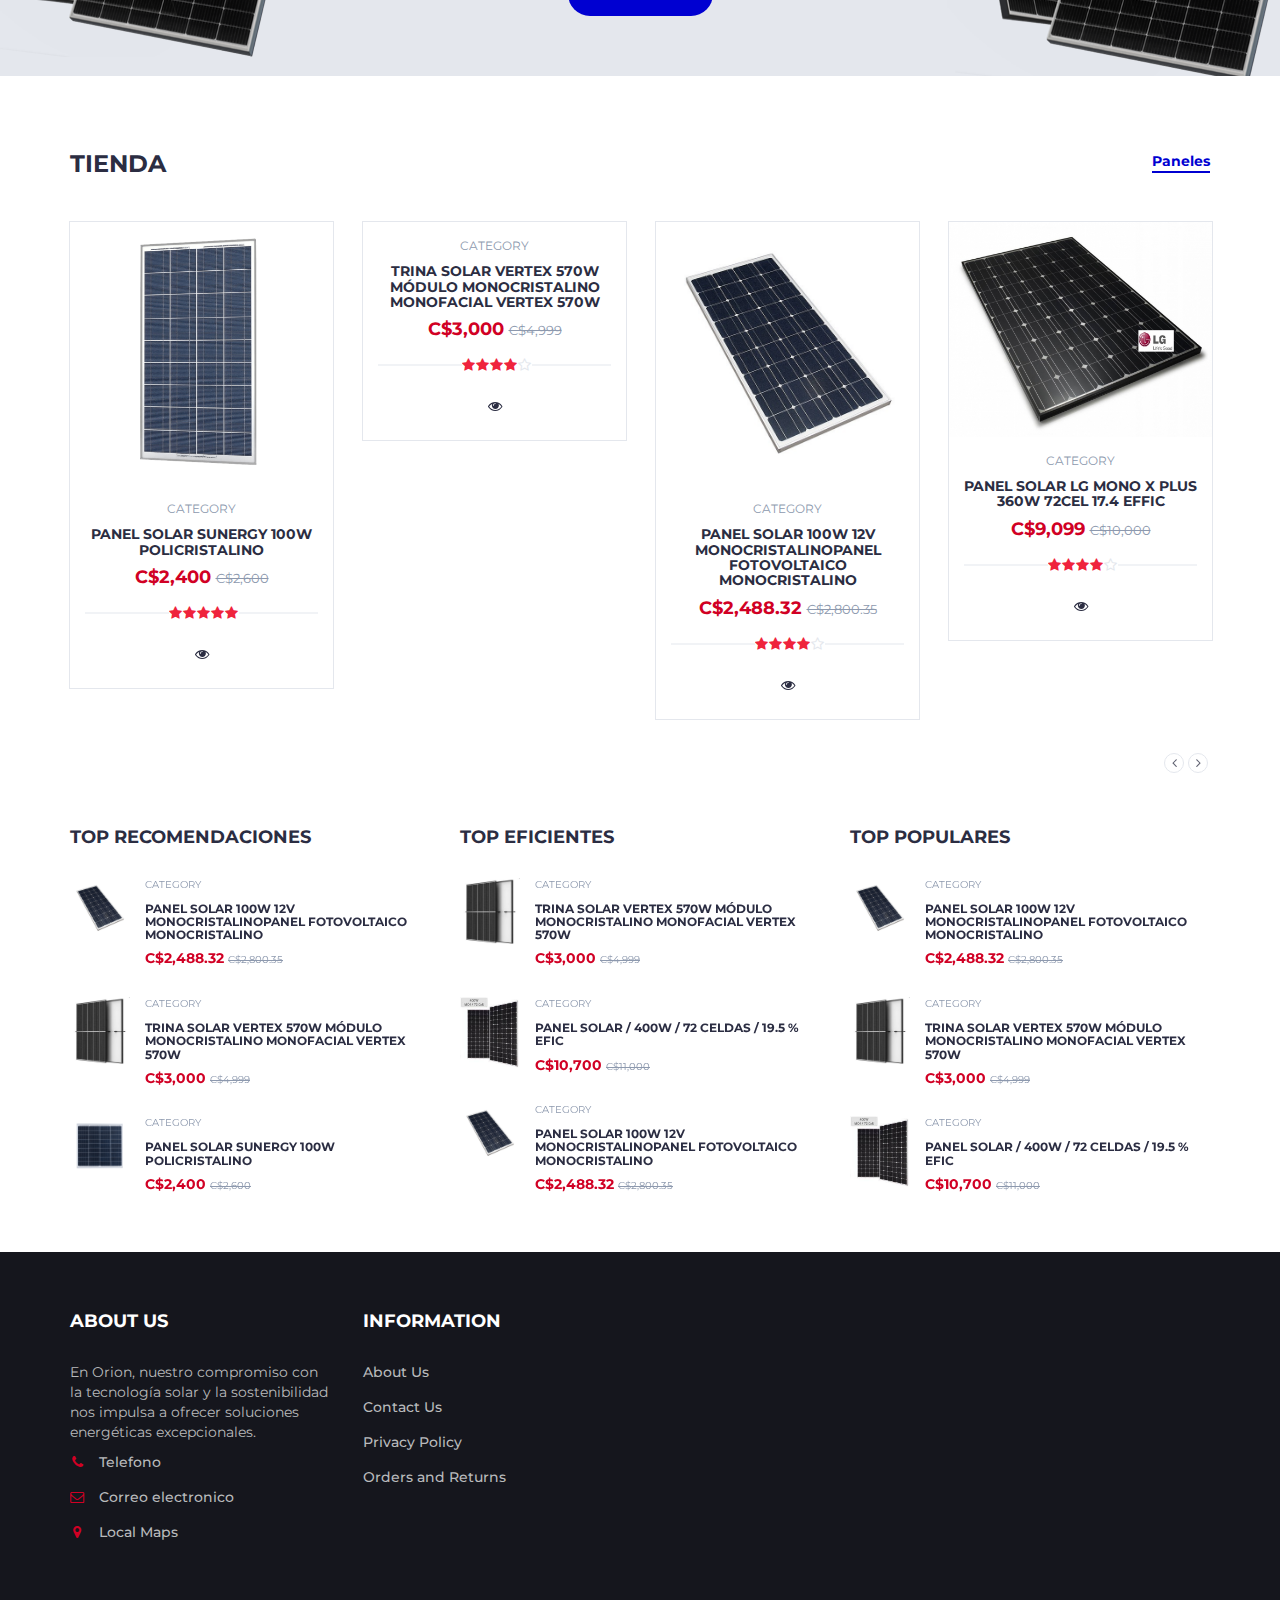
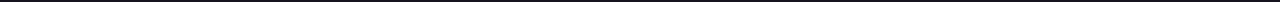
==== commit 37dc2bed: "act" ====
--- a/index.html
+++ b/index.html
@@ -443,7 +443,7 @@
 										<!-- product -->
 										<div class="product">
 											<div class="product-img">
-												<img src="./img/TRINA SOLAR VERTEX 570W MÓDULO MONOCRISTALINO MONOFACIAL VERTEX 570W.jpg" alt="" id="product05" style="width: 100%;">
+												<img src="img/" alt="" id="product05" style="width: 100%;">
 											</div>
 											<div class="product-body">
 												<p class="product-category">Category</p>
